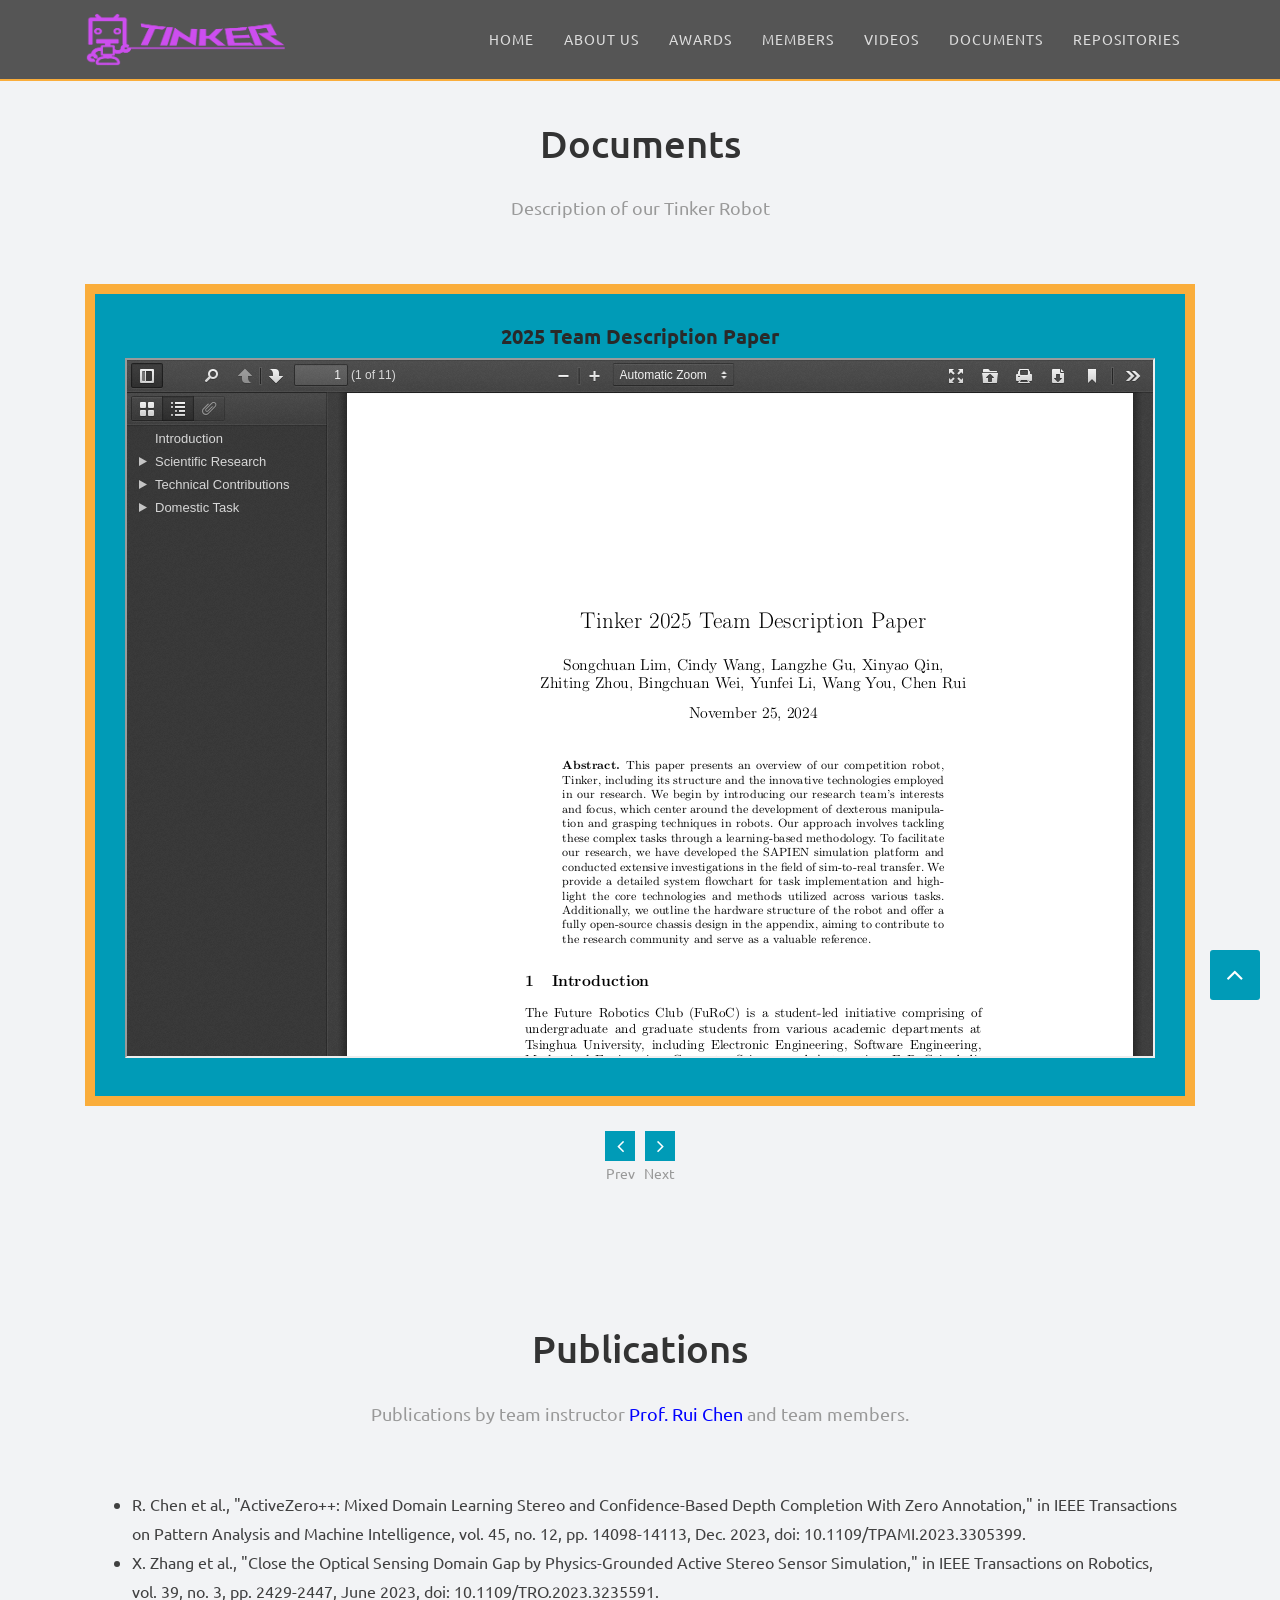
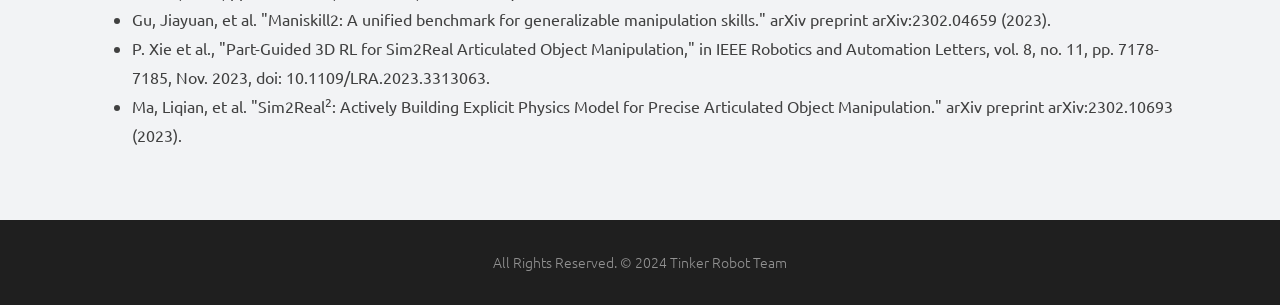
==== documents.html @ 7de4b55e "Merge pull request #20 from yuchiao0222/ancestral-pages Ancestral pages" ====
<!DOCTYPE html>
<html lang="en">
<head>

    <!-- Basic -->
    <meta charset="utf-8">
    <meta http-equiv="X-UA-Compatible" content="IE=edge">   
   
    <!-- Mobile Metas -->
    <meta name="viewport" content="width=device-width, minimum-scale=1.0, maximum-scale=1.0, user-scalable=no">
 
     <!-- Site Metas -->
    <title>Tinker Robot Team - Documents</title>
    <meta name="keywords" content="Tinker, Robots">
    <meta name="description" content="Tinker - The most professional Robot Team from Tsinghua University">
    <meta name="author" content="Leung Dik Hin">

    <!-- Site Icons -->
    <link rel="shortcut icon" href="images/favicon.ico" type="image/x-icon" />
    <link rel="apple-touch-icon" href="images/apple-touch-icon.png">

    <!-- Bootstrap CSS -->
    <link rel="stylesheet" href="css/bootstrap.min.css">
    <!-- Site CSS -->
    <link rel="stylesheet" href="style.css">
    <!-- Responsive CSS -->
    <link rel="stylesheet" href="css/responsive.css">
    <!-- Custom CSS -->
    <link rel="stylesheet" href="css/custom.css">
	<script src="js/modernizr.js"></script> <!-- Modernizr -->

    <!--[if lt IE 9]>
      <script src="https://oss.maxcdn.com/libs/html5shiv/3.7.0/html5shiv.js"></script>
      <script src="https://oss.maxcdn.com/libs/respond.js/1.4.2/respond.min.js"></script>
    <![endif]-->

</head>
<body id="page-top" class="politics_version">

    <!-- LOADER -->
    <div id="preloader">
        <div class="loader">
			<span></span>
			<span></span>
			<span></span>
			<span></span>
		</div>
    </div><!-- end loader -->
    <!-- END LOADER -->
	
    <!-- Navigation -->
    <nav class="navbar navbar-expand-lg navbar-dark fixed-top" id="mainNav" style="background-color: #555555;">
      <div class="container">
        <a class="navbar-brand js-scroll-trigger" href="#page-top">
			<img class="img-fluid" src="images/logo.png" alt="" style="width: 200px"/>
		</a>
        <button class="navbar-toggler navbar-toggler-right" type="button" data-toggle="collapse" data-target="#navbarResponsive" aria-controls="navbarResponsive" aria-expanded="false" aria-label="Toggle navigation"> Menu <em class="fa fa-bars"></em></button>
        <div class="collapse navbar-collapse" id="navbarResponsive">
          <ul class="navbar-nav text-uppercase ml-auto">
            <li class="nav-item">
              <a class="nav-link js-scroll-trigger" href="/#home">Home</a>
            </li>
            <li class="nav-item">
              <a class="nav-link js-scroll-trigger" href="/#about">About Us</a>
            </li>
            <li class="nav-item">
              <a class="nav-link js-scroll-trigger" href="/#awards">Awards</a>
            </li>
            <li class="nav-item">
              <a class="nav-link js-scroll-trigger" href="/members.html">Members</a>
            </li>
            <li class="nav-item">
              <a class="nav-link js-scroll-trigger" href="/videos.html">Videos</a>
            </li>
			<li class="nav-item">
              <a class="nav-link js-scroll-trigger active" href="#">Documents</a>
            </li>
            
            <li class="nav-item dropdown">
                <span class="nav-link js-scroll-trigger">Repositories</span>
                <div class="dropdown-content">
                    <a href="https://github.com/tinkerfuroc">Homepage</a>
                    <a href="https://github.com/tinkerfuroc/tk24_decision/tree/ptrash_complGrasp">Behavior Tree</a>
                    <a href="https://github.com/tinkerfuroc/tinker_chassis">Chassis</a>
                    <a href="https://github.com/tinkerfuroc/Tinker_gazebo_ros2_simulation">Simulation(Gazebo)</a>
                    <a href="https://github.com/tinkerfuroc/Tinker_sapien_simulation">Simulation(SAPIEN)</a>
                </div>
            </li>
          </ul>
        </div>
      </div>
    </nav>
	
	<br>
	<br>

    <div id="documents" class="section lb">
        <div class="container">
            <div class="section-title text-center">
                <h3>Documents</h3>
                <p>Description of our Tinker Robot</p>
            </div><!-- end title -->

            <div class="row">
                <div class="col-md-12 col-sm-12 text-center">
                    <div class="testi-carousel owl-carousel owl-theme">
					
						<div class="testimonial clearfix">
                            <div class="desc">
                                <h3>2025 Team Description Paper</h3>
								<iframe src="/js/pdf/web/viewer.html?file=/files/Tinker_TDP_Robocup@Home_2025.pdf" width="100%" height="700"></iframe>
                            </div>
                            <!-- end testi-meta -->
							<br>
                        </div>
                        <!-- end testimonial -->
                        
                        <div class="testimonial clearfix">
                            <div class="desc">
                                <h3>2024 Team Description Paper</h3>
								<iframe src="/js/pdf/web/viewer.html?file=/files/Tinker_TDP_Robocup@Home_2024.pdf" width="100%" height="700"></iframe>
                            </div>
                            <!-- end testi-meta -->
							<br>
                        </div>
                        <!-- end testimonial -->

						<div class="testimonial clearfix">
                            <div class="desc">
                                <h3>2021 Team Description Paper</h3>
								<iframe src="/js/pdf/web/viewer.html?file=/files/Tinker_TDP_Robocup@Home_2021.pdf" width="100%" height="700"></iframe>
                            </div>
                            <!-- end testi-meta -->
							<br>
                        </div>
                        <!-- end testimonial -->

                        <div class="testimonial clearfix">
                            <div class="desc">
                                <h3>2020 Team Description Paper</h3>
								<iframe src="/js/pdf/web/viewer.html?file=/files/Tinker_TDP_Robocup@Home_2020.pdf" width="100%" height="700"></iframe>
                            </div>
                            <!-- end testi-meta -->
							<br>
                        </div>
                        <!-- end testimonial -->
						
						<div class="testimonial clearfix">
                            <div class="desc">
                                <h3>2019 Team Description Paper</h3>
                                <iframe src="/js/pdf/web/viewer.html?file=/files/Tinker_TDP_Robocup@Home_2019.pdf" width="100%" height="700"></iframe>
                            </div>
                            <!-- end testi-meta -->
							<br>
                        </div>
                        <!-- end testimonial -->
                    </div><!-- end carousel -->
					Prev&nbsp;&nbsp;&nbsp;Next
                </div><!-- end col -->
            </div><!-- end row -->
        </div><!-- end container -->
    </div><!-- end section -->

    <div id="publications" class="section lb">
        <div class="container">
            <div class="section-title text-center">
                <h3>Publications</h3>
                <p>Publications by team instructor <a href="https://callmeray.github.io/homepage/Home.html" style="color: blue;">Prof. Rui Chen</a> and team members.</p>
            </div><!-- end title -->
        </div><!-- end container -->

        <div class="container">
            <div class="col-md-12">
                <ul class="ul_bullets" style="list-style-type: square;">
                    <li class="li_bullets">R. Chen et al., "ActiveZero++: Mixed Domain Learning Stereo and Confidence-Based Depth Completion With Zero Annotation," in IEEE Transactions on Pattern Analysis and Machine Intelligence, vol. 45, no. 12, pp. 14098-14113, Dec. 2023, doi: 10.1109/TPAMI.2023.3305399.</li>
                    <li class="li_bullets">X. Zhang et al., "Close the Optical Sensing Domain Gap by Physics-Grounded Active Stereo Sensor Simulation," in IEEE Transactions on Robotics, vol. 39, no. 3, pp. 2429-2447, June 2023, doi: 10.1109/TRO.2023.3235591.</li>
                    <li class="li_bullets">Gu, Jiayuan, et al. "Maniskill2: A unified benchmark for generalizable manipulation skills." arXiv preprint arXiv:2302.04659 (2023).</li>
                    <li class="li_bullets">P. Xie et al., "Part-Guided 3D RL for Sim2Real Articulated Object Manipulation," in IEEE Robotics and Automation Letters, vol. 8, no. 11, pp. 7178-7185, Nov. 2023, doi: 10.1109/LRA.2023.3313063.</li>
                    <li class="li_bullets">Ma, Liqian, et al. "Sim2Real<sup>2</sup>: Actively Building Explicit Physics Model for Precise Articulated Object Manipulation." arXiv preprint arXiv:2302.10693 (2023).</li>
                </ul>
            </div><!-- end col -->
        </div><!-- end container -->
    </div><!-- end section -->

    <div class="copyrights">
        <div class="container">
            <div class="footer-distributed">
                <div class="footer-left">
                    <p class="footer-company-name"><font color=#929292>All Rights Reserved. &copy; 2024 Tinker Robot Team</font></p>
                </div>
            </div>
        </div><!-- end container -->
    </div><!-- end copyrights -->

    <a href="#" id="scroll-to-top" class="dmtop global-radius"><i class="fa fa-angle-up"></i></a>

    <!-- ALL JS FILES -->
    <script src="js/all.js"></script>
	<!-- Camera Slider -->
	<script src="js/jquery.mobile.customized.min.js"></script>
	<script src="js/jquery.easing.1.3.js"></script> 
	<script src="js/parallaxie.js"></script>
	<script src="js/slick.min.js"></script>
	<script src="js/animated-slider.js"></script>
	<!-- Contact form JavaScript -->
    <script src="js/jqBootstrapValidation.js"></script>
    <script src="js/contact_me.js"></script>
    <!-- ALL PLUGINS -->
    <script src="js/custom.js"></script>
</body>
</html>

<style>
/* styles for the publications list */
.ul_bullets {
    padding-left:1em !important;
    margin-left:1em;
    font-size: 16px;
    color: rgb(64, 64, 64);
}
.li_bullets {
  list-style-type: disc !important;
}
</style>
---- style.css ----
/*------------------------------------------------------------------
    Version: 1.0
-------------------------------------------------------------------*/

/*------------------------------------------------------------------
    IMPORT FONTS
-------------------------------------------------------------------*/

@import url('https://fonts.googleapis.com/css?family=Ubuntu:300,300i,400,400i,500,500i,700,700i');

/*------------------------------------------------------------------
    IMPORT FILES
-------------------------------------------------------------------*/

@import url(css/animate.css);
@import url(css/slick.min.css);
@import url(css/animated-slider.css);
@import url(css/flaticon.css);
@import url(css/prettyPhoto.css);
@import url(css/owl.carousel.css);
@import url(css/font-awesome.min.css);

/*------------------------------------------------------------------
    SKELETON
-------------------------------------------------------------------*/

body {
	--def: #ffffff; 	
	--inv: #009bb7;
    color: #999999;
    font-size: 14px;
    font-family: 'Ubuntu', sans-serif;
    line-height: 1.80857;
}

html, body{
	height: 100%;
}

body.demos .section {
    background: url(images/bg.png) repeat top center #f2f3f5;
}

body.demos .section-title img {
    max-width: 280px;
    display: block;
    margin: 10px auto;
}

body.demos .service-widget h3 {
    border-bottom: 1px solid #ededed;
    font-size: 18px;
    padding: 20px 0;
    background-color: #ffffff;
}

body.demos .service-widget {
    margin: 0 0 30px;
    padding: 30px;
    background-color: #fff
}

body.demos .container-fluid {
    max-width: 1080px
}

a {
    color: #1f1f1f;
    text-decoration: none !important;
    outline: none !important;
    -webkit-transition: all .3s ease-in-out;
    -moz-transition: all .3s ease-in-out;
    -ms-transition: all .3s ease-in-out;
    -o-transition: all .3s ease-in-out;
    transition: all .3s ease-in-out;
}

h1,
h2,
h3,
h4,
h5,
h6 {
    letter-spacing: 0;
    font-weight: normal;
    position: relative;
    padding: 0 0 10px 0;
    font-weight: normal;
    line-height: 120% !important;
    color: #333333;
    margin: 0
}

h1 {
    font-size: 24px
}

h2 {
    font-size: 22px
}

h3 {
    font-size: 18px
}

h4 {
    font-size: 16px
}

h5 {
    font-size: 14px
}

h6 {
    font-size: 13px
}

h1 a,
h2 a,
h3 a,
h4 a,
h5 a,
h6 a {
    color: #212121;
    text-decoration: none!important;
    opacity: 1
}

h1 a:hover,
h2 a:hover,
h3 a:hover,
h4 a:hover,
h5 a:hover,
h6 a:hover {
    opacity: .8
}

a {
    color: #222222;
    text-decoration: none;
    outline: none;
}

a,
.btn {
    text-decoration: none !important;
    outline: none !important;
    -webkit-transition: all .3s ease-in-out;
    -moz-transition: all .3s ease-in-out;
    -ms-transition: all .3s ease-in-out;
    -o-transition: all .3s ease-in-out;
    transition: all .3s ease-in-out;
}

.btn-custom {
    margin-top: 20px;
    background-color: transparent !important;
    border: 2px solid #ddd;
    padding: 12px 40px;
    font-size: 16px;
}

.lead {
    font-size: 18px;
    line-height: 30px;
    color: #767676;
    margin: 0;
    padding: 0;
}

blockquote {
    margin: 20px 0 20px;
    padding: 30px;
}

ul, li, ol{
	margin: 0px;
	list-style: none;
	padding: 0px;
}


/*------------------------------------------------------------------
    WP CORE
-------------------------------------------------------------------*/

.first {
    clear: both
}

.last {
    margin-right: 0
}

.alignnone {
    margin: 5px 20px 20px 0;
}

.aligncenter,
div.aligncenter {
    display: block;
    margin: 5px auto 5px auto;
}

.alignright {
    float: right;
    margin: 10px 0 20px 20px;
}

.alignleft {
    float: left;
    margin: 10px 20px 20px 0;
}

a img.alignright {
    float: right;
    margin: 10px 0 20px 20px;
}

a img.alignnone {
    margin: 10px 20px 20px 0;
}

a img.alignleft {
    float: left;
    margin: 10px 20px 20px 0;
}

a img.aligncenter {
    display: block;
    margin-left: auto;
    margin-right: auto
}

.wp-caption {
    background: #fff;
    border: 1px solid #f0f0f0;
    max-width: 96%;
    /* Image does not overflow the content area */
    padding: 5px 3px 10px;
    text-align: center;
}

.wp-caption.alignnone {
    margin: 5px 20px 20px 0;
}

.wp-caption.alignleft {
    margin: 5px 20px 20px 0;
}

.wp-caption.alignright {
    margin: 5px 0 20px 20px;
}

.wp-caption img {
    border: 0 none;
    height: auto;
    margin: 0;
    max-width: 98.5%;
    padding: 0;
    width: auto;
}

.wp-caption p.wp-caption-text {
    font-size: 11px;
    line-height: 17px;
    margin: 0;
    padding: 0 4px 5px;
}


/* Text meant only for screen readers. */

.screen-reader-text {
    clip: rect(1px, 1px, 1px, 1px);
    position: absolute !important;
    height: 1px;
    width: 1px;
    overflow: hidden;
}

.screen-reader-text:focus {
    background-color: #f1f1f1;
    border-radius: 3px;
    box-shadow: 0 0 2px 2px rgba(0, 0, 0, 0.6);
    clip: auto !important;
    color: #21759b;
    display: block;
    font-size: 14px;
    font-size: 0.875rem;
    font-weight: bold;
    height: auto;
    left: 5px;
    line-height: normal;
    padding: 15px 23px 14px;
    text-decoration: none;
    top: 5px;
    width: auto;
    z-index: 100000;
    /* Above WP toolbar. */
}


/*------------------------------------------------------------------
    HEADER
-------------------------------------------------------------------*/

.navbar-dark{
	/* background: #ffffff; */
	border-bottom: 2px solid #faad3b;
}

.navbar-dark .navbar-nav .nav-link{
	color: #dddddd;
	letter-spacing: 1px;
	font-size: 14px;
	position: relative;
	padding: 10px 15px;
	border-radius: 50px;
}
.navbar-dark .navbar-nav .nav-link:hover, .navbar-dark .navbar-nav .nav-link:focus{
	color: #ffffff;
	background: #eaad3b
}
.navbar-dark .navbar-nav .nav-link.active{
	background: #009bb7;
}
.navbar-dark .navbar-nav .nav-link::after {
    content: '';
    width: 0;
    height: 3px;
    background: #ffffff;
    position: absolute;
    bottom: 0;
    left: 0;
	right: 0;
	text-align: center;
	margin: 0 auto;
    border-radius: 0px;
    -webkit-transition: all .5s;
    transition: all .5s;
    z-index: -1;
}
.navbar-dark .navbar-nav .nav-link.active::after {
	width: 50%;
}

/**new-btn**/

.btn-new {		
	position: relative;	
	padding: 11px 25px;
	font-size: 18px;
	border: none;
	color: var(--inv);
	letter-spacing: 0px;
	text-transform: uppercase;
	transition: all 600ms cubic-bezier(0.77, 0, 0.175, 1);	
	cursor: pointer;
	background: #faad3b;
	color: #ffffff;
	display: inline-block;
	-webkit-user-select: none;
	   -moz-user-select: none;
	    -ms-user-select: none;
	        user-select: none;
}

.btn-new:before, .btn-new:after {
	content: '';
	position: absolute;	
	transition: inherit;
	z-index: -1;
}

.btn-new:hover {
	color: var(--def);
	transition-delay: .6s;
}

.btn-new:hover:before {
	transition-delay: 0s;
}

.btn-new:hover:after {
	background: var(--inv);
	transition-delay: .4s;
}

/* From Middle */

.from-middle:before {
	top: 0;
	left: 50%;
	height: 100%;
	width: 0;
	border: 1px solid var(--inv);
	border-left: 0;
	border-right: 0;
}

.from-middle:after {
	bottom: 0;
	left: 0;
	height: 0;
	width: 100%;
	background: var(--inv);
}

.from-middle:hover:before {
	left: 0;
	width: 100%;
}

.from-middle:hover:after {
	top: 0;
	height: 100%;
}


/*------------------------------------------------------------------
    SECTIONS
-------------------------------------------------------------------*/

.main-banner{
	height: 100%;
	position: relative;
}

.main-banner{
	display: table;
    width: 100%;
	text-align: center;
}
.main-banner::after {
    content: " ";
    position: absolute;
    top: 0;
    bottom: 0;
    left: 0;
    right: 0;
    background-color: #000;
    z-index: 0;
    opacity: .6;
}
.heading{
	color: #fff;
	display: table-cell;
	vertical-align: middle;
	position: relative;
	z-index: 1;
}
.heading h1{
	color: #ffffff;
	font-weight: 700;
	font-size: 62px;
	text-transform: uppercase;
}
.heading p{
	font-size: 18px;
	padding: 20px 0px;
}

.heading h3{
	color: ffffff;
}

.cd-words-wrapper {
  display: inline-block;
  position: relative;
  text-align: left;
}
.cd-words-wrapper b {
  display: inline-block;
  position: absolute;
  white-space: nowrap;
  left: 0;
  top: 0;
}
.cd-words-wrapper b.is-visible {
  position: relative;
}
.no-js .cd-words-wrapper b {
  opacity: 0;
}
.no-js .cd-words-wrapper b.is-visible {
  opacity: 1;
}

/* -------------------------------- 

xclip 

-------------------------------- */
.cd-headline.clip span {
  display: inline-block;
  padding: .2em 0;
  color: #ffffff;
  font-size: 30px;
}
.cd-headline.clip span b{
	text-transform: uppercase;
}
.cd-headline.clip .cd-words-wrapper {
  overflow: hidden;
  vertical-align: top;
}
.cd-headline.clip .cd-words-wrapper::after {
  /* line */
  content: '';
  position: absolute;
  top: 0;
  right: 0;
  width: 2px;
  height: 100%;
  background-color: #aebcb9;
}
.cd-headline.clip b {
  opacity: 0;
}
.cd-headline.clip b.is-visible {
  opacity: 1;
}


#mainNav.navbar-shrink {
    padding-top: 10px;
    padding-bottom: 10px;
    background-color: #555555;
	border-bottom: 2px solid #faad3b;
}

#clouds{
	margin-top: -5%;
	position: relative;
	z-index: 1;
}
#clouds path {
    fill: #ffffff;
    bottom: -10px;
    overflow: hidden;
    stroke: #ffffff;
}

.section {
    display: block;
    position: relative;
    overflow: hidden;
    padding: 70px 0;
}

.noover {
    overflow: visible;
}

.noover .btn-dark {
    border: 0 !important;
}

.nopad {
    padding: 0;
}

.nopadtop {
    padding-top: 0;
}

.section.wb {
    background-color: #ffffff;
}

.section.lb {
    background-color: #f2f3f5;
}

.section.db {
    background-color: #111111;
}

.section.color1 {
    background-color: #448AFF;
}

.first-section {
    display: block;
    position: relative;
    overflow: hidden;
    padding: 16em 0 13em;
}

.first-section h2 {
    color: #ffffff;
    font-size: 68px;
    font-weight: 300;
    text-transform: capitalize;
    display: block;
    margin: 0;
    padding: 0 0 30px;
    position: relative;
}

.first-section .lead {
    font-size: 21px;
    font-weight: 300;
    padding: 0 0 40px;
    margin: 0;
    line-height: inherit;
    color: #ffffff;
}

.macbookright {
    width: 980px;
    position: absolute;
    right: -15%;
    bottom: -6%;
}

.section-title {
    display: block;
    position: relative;
    margin-bottom: 60px;
}

.section-title p {
    color: #999;
    font-weight: 400;
    font-size: 18px;
    line-height: 33px;
    margin: 0;
}

.section-title h3 {
    font-size: 38px;
    font-weight: 500;
    line-height: 62px;
    margin: 0 0 25px;
    padding: 0;
    text-transform: none;
}

.section.colorsection p,
.section.colorsection h3,
.section.db h3 {
    color: #ffffff;
}





.big{
	font-size: 28px;
}




.right-box-pro{
	position: relative;
}
.right-box-pro img{
	z-index: 2;
}
.right-box-pro::before {
    
}

.fat-ab{}






.services-inner-box{
	padding: 15px;
	background: #ffffff;
	margin-bottom: 30px;
	text-align: center;
	position: relative;
	overflow: hidden;
}
.services-inner-box::before {
	content: "";
	position: absolute;
	background: #faad3b;
	width: 0;
	height: 0;
	top: 50%;
	left: 50%;
	border-radius: 50%;
	-webkit-transform: translate(-50%, -50%) scale(0);
	transform: translate(-50%, -50%) scale(0);
	transition: -webkit-transform calc(var(--photoboxAnimationDuration, .8s) / 2) ease;
	transition: transform calc(var(--photoboxAnimationDuration, .8s) / 2) ease;
	transition: transform calc(var(--photoboxAnimationDuration, .8s) / 2) ease, -webkit-transform calc(var(--photoboxAnimationDuration, .8s) / 2) ease;
	-webkit-transition: all .5s ease-in-out;
    -moz-transition: all .5s ease-in-out;
    -ms-transition: all .5s ease-in-out;
    -o-transition: all .5s ease-in-out;
    transition: all .5s ease-in-out;
	z-index: 0;
}
.services-inner-box:hover::before{
	width: 100%;
	height: 100%;
	-webkit-transform: translate(-50%, -50%) scale(4);
	transform: translate(-50%, -50%) scale(4);
	transition-duration: var(--photoboxAnimationDuration, .8s);
	-webkit-transition: all .5s ease-in-out;
    -moz-transition: all .5s ease-in-out;
    -ms-transition: all .5s ease-in-out;
    -o-transition: all .5s ease-in-out;
    transition: all .5s ease-in-out;
}

.ser-icon{
	width: 90px;
	height: 90px;
	text-align: center;
	line-height: 90px;
	margin: 0 auto;
	margin-bottom: 20px;
	background: #009bb7;
	position: relative;
	z-index: 1;
}
.ser-icon i{
	font-size: 50px;
	color: #ffffff;
	position: relative;
	z-index: 1;
}
.services-inner-box h2{
	font-size: 22px;
	font-weight: 500;
	position: relative;
	z-index: 1;
}

.services-inner-box p{
	font-size: 14px;
	position: relative;
	z-index: 1;
}

.services-inner-box:hover h2{
	color: #ffffff;
}
.services-inner-box:hover p{
	color: #ffffff;
}


/*------------------------------------------------------------------
    PORTFOLIO
-------------------------------------------------------------------*/

.item-h2,
.item-h1 {
    height: 100% !important;
    height: auto !important;
}

.isotope-item {
    z-index: 2;
    padding: 0;
}

.isotope-hidden.isotope-item {
    pointer-events: none;
    z-index: 1;
}

.isotope,
.isotope .isotope-item {
    /* change duration value to whatever you like */
    -webkit-transition-duration: 0.8s;
    -moz-transition-duration: 0.8s;
    transition-duration: 0.8s;
}

.isotope {
    -webkit-transition-property: height, width;
    -moz-transition-property: height, width;
    transition-property: height, width;
}

.isotope .isotope-item {
    -webkit-transition-property: -webkit-transform, opacity;
    -moz-transition-property: -moz-transform, opacity;
    transition-property: transform, opacity;
}

.portfolio-filter ul {
    padding: 0;
    z-index: 2;
    display: block;
    position: relative;
    margin: 0;
}

.portfolio-filter ul li {
    border-radius: 0;
    display: inline-block;
    margin: 0 5px 0 0;
    text-decoration: none;
    text-transform: uppercase;
    vertical-align: middle;
}

.portfolio-filter ul li:last-child:after {
    content: "";
}

.portfolio-filter ul li .btn-dark {
    box-shadow: none;
    background-color: transparent;
    border: 1px solid #e6e7e6 !important;
    color: #1f1f1f;
    font-weight: 400;
    font-size: 13px;
    padding: 10px 30px;
}

.da-thumbs {
    list-style: none;
    position: relative;
    padding: 0;
}

.da-thumbs .pitem {
    margin: 0;
    padding: 15px;
    position: relative;
}

.da-thumbs .pitem a,
.da-thumbs .pitem a img {
    display: block;
    position: relative;
}

.da-thumbs .pitem a {
    overflow: hidden;
}

.da-thumbs .pitem a div {
    position: absolute;
    background-color: rgba(0, 0, 0, 0.8);
    width: 100%;
    height: 100%;
}

.da-thumbs .pitem a div h3 {
    display: block;
    color: #ffffff;
    font-size: 20px;
    padding: 30px 15px;
    text-transform: capitalize;
    font-weight: normal;
}

.da-thumbs .pitem a div h3 small {
    display: block;
    color: #ffffff;
    margin-top: 5px;
    font-size: 13px;
    font-weight: 300;
}

.da-thumbs .pitem a div i {
    background-color: #1f1f1f;
    position: absolute;
    color: #ffffff !important;
    bottom: 0;
    font-size: 15px;
    z-index: 12;
    right: 0;
    width: 40px;
    height: 40px;
    line-height: 40px;
    text-align: center;
}


/*------------------------------------------------------------------
    TESTIMONIALS
-------------------------------------------------------------------*/

.logos img {
    margin: auto;
    display: block;
    text-align: center;
    width: 100%;
    opacity: 0.3;
}

.logos img:hover {
    opacity: 0.5;
}

.desc i {
    color: #ffffff;
    font-size: 37px;
    vertical-align: middle;
    margin-right: 12px;
}

.desc {
    padding: 30px;
    position: relative;
    background: #009bb7;
    border: 10px solid #faad3b;
}

.testi-meta {
    display: inline-block;
    margin-top: 20px;
	text-align: center;
}

.testimonial h4 {
    font-size: 18px;
    color: #333333;
    padding: 13px 0 0;
}

.testimonial img {
    max-width: 55px;
	margin: 0 auto;
}

.testimonial small {
    margin-top: 7px;
    font-size: 16px;
    display: block;
}

.testimonial {
    background-color: transparent;
	max-width: 3000px;
	margin: 0 auto;
	text-align: center;
	width: 100%;
}

.testimonial h3 {
    padding: 0 0 10px;
    font-size: 20px;
    font-weight: 600;
	color: #292929;
}

.testimonial small,
.testimonial .lead {
    background-color: transparent;
    color: #ffffff;
    display: block;
    font-size: 16px;
    font-style: normal;
    line-height: 30px;
    margin: 0;
    padding: 0;
    position: relative;
}

.testimonial p:after {
    display: none;
}


/*------------------------------------------------------------------
    PRICING TABLES
-------------------------------------------------------------------*/

.pricing-table {
    margin: 50px 0 0 0;
    background: #fff;
    box-shadow: 0 5px 14px rgba(0, 0, 0, 0.1);
}

.pricing-table i {
    width: 30px;
    color: #c2c2c2;
    display: inline-block;
    margin-right: 10px;
    padding-right: 5px;
    border-right: 1px solid #ececec;
}

.pricing-table .btn-dark {
    padding: 10px 24px;
    font-size: 15px;
}

.pricing-table strong {
    font-weight: 600;
    margin-right: 6px;
    color: #1f1f1f;
}

.pricing-table-header {
    padding: 30px 0 25px 0;
    background: #ffffff;
}

.pricing-table-header h2 {
    font-size: 31px;
    margin: 0;
    padding: 0;
    font-weight: 300;
}

.pricing-table-header h3 {
    font-size: 15px;
    font-weight: 600;
    color: #aaaaaa;
    margin-top: 10px;
    text-transform: uppercase;
}

.pricing-table-space {
    height: 10px;
}

.pricing-table-text {
    margin: 15px 30px 0 30px;
    padding: 0 10px 15px 10px;
    border-bottom: 1px solid #ececec;
    font-weight: 300;
    line-height: 30px;
    color: #c2c2c2;
    font-size: 16px;
}

.pricing-table-text p {
    font-weight: 400;
}

.pricing-table-features {
    margin: 15px 30px 0 30px;
    padding: 0 10px 15px 30px;
    border-bottom: 1px solid #ececec;
    text-align: left;
    line-height: 30px;
    font-size: 16px;
    color: #c2c2c2;
}

.pricing-table-highlighted h3,
.pricing-table-highlighted h2 {
    color: #ffffff !important;
}

.pricing-table-sign-up {
    margin-top: 25px;
    padding-bottom: 30px;
}


/* Highlighted table */

.pricing-table-highlighted {
    margin-top: 0;
}

.m130 {
    margin-top: 130px;
}

.nav-pills {
    border: 1px solid #e1e1e1;
}

.nav-pills > li {
    width: 50%;
    padding: 10px;
    float: left;
    margin: 0 !important;
}

.nav-pills > li > a {
    margin: 0!important;
    text-align: center;
    background-color: #f4f4f4;
}


/*------------------------------------------------------------------
    ICON BOXES
-------------------------------------------------------------------*/

.icon-wrapper {
    position: relative;
    cursor: pointer;
    display: block;
    z-index: 1;
}

.icon-wrapper i {
    width: 75px;
    height: 75px;
    text-align: center;
    line-height: 75px;
    font-size: 28px;
    background-color: #f2f3f5;
    color: #1f1f1f;
    margin-top: 0;
}

.small-icons.icon-wrapper:hover i,
.small-icons.icon-wrapper:hover i:hover,
.small-icons.icon-wrapper i {
    width: auto !important;
    height: auto !important;
    line-height: 1 !important;
    padding: 0 !important;
    color: #e3e3e3 !important;
    background-color: transparent !important;
    background: none !important;
    margin-right: 10px !important;
    vertical-align: middle;
    font-size: 24px !important;
}

.small-icons.icon-wrapper h3 {
    font-size: 18px;
    padding-bottom: 5px;
}

.small-icons.icon-wrapper p {
    padding: 0;
    margin: 0;
}

.icon-wrapper h3 {
    font-size: 21px;
    padding: 0 0 15px;
    margin: 0;
}

.icon-wrapper p {
    margin-bottom: 0;
    padding-left: 95px;
}

.icon-wrapper p small {
    display: block;
    color: #999;
    margin-top: 10px;
    text-transform: none;
    font-weight: 600;
    font-size: 16px;
}

.icon-wrapper p small:after {
    content: "\f105";
    font-family: FontAwesome;
    margin-left: 5px;
    font-size: 11px;
}


/*------------------------------------------------------------------
    MESSAGE BOXES
-------------------------------------------------------------------*/

.event_dit{
	margin-top: 20px;
}
.event_dit ul {
	float: left;
	width: 100%;
	padding-bottom: 15px;
	margin-bottom: 0px;
	position: relative;
	line-height: 12px;
}
.event_dit ul li{
	float: left;
	position: relative;
}

.event_dit ul li a{
	padding: 0px 5px;
	font-size: 14px;
	line-height: 25px;
	transition: all 0.3s ease-in-out;
	-webkit-transition: all 0.3s ease-in-out;
	-moz-transition: all 0.3s ease-in-out;
	-o-transition: all 0.3s ease-in-out;
	-moz-transition: all 0.3s ease-in-out;
}

.event_dit ul li a:hover{
	color: #333333;
}

.service-widget h3 {
    font-size: 21px;
    color: #ffffff;
    padding: 20px 0 12px;
    margin: 0;
}

.participate-wrap figure{
	overflow: hidden;
	position: relative;
}
.participate-wrap figure::before{
	background-color: #333333;
	content: "";
	position: absolute;
	border-radius: 100%;
	top: 0px;
	left: 0px;
	right: 0px;
	bottom: 0px;
	margin: auto;
	width: 0px;
	height: 0px;
	opacity: 0.7;
	transition: all 0.3s ease-in-out;
	-webkit-transition: all 0.3s ease-in-out;
	-moz-transition: all 0.3s ease-in-out;
	-o-transition: all 0.3s ease-in-out;
	-moz-transition: all 0.3s ease-in-out;
}

.participate-wrap figure figcaption{
	position: absolute;
	width: 100%;
	top: 0px;
	text-align: center;
	margin-top: -20px;
	opacity: 0;
	transition: all 0.3s ease-in-out;
	-webkit-transition: all 0.3s ease-in-out;
	-moz-transition: all 0.3s ease-in-out;
	-o-transition: all 0.3s ease-in-out;
	-moz-transition: all 0.3s ease-in-out;
}

.participate-wrap figure figcaption .global-radius{
	background: #ffffff;
	width: 38px;
	height: 38px;
	display: inline-block;
	text-align: center;
	line-height: 38px;
}

.participate-wrap:hover figure::before{
	width: 100%;
	height: 100%;
	border-radius: 0px;
}

.participate-wrap:hover figure figcaption {
	top: 50%;
	opacity: 1;
}

.service-widget h3 a,
.section.wb .service-widget h3,
.section.lb .service-widget h3 {
    color: #1f1f1f;
}

.service-widget p {
    margin-bottom: 0;
    padding-bottom: 0;
}

.message-box h4 {
    text-transform: uppercase;
    padding: 0;
    margin: 0 0 5px;
    font-weight: 600;
    letter-spacing: 0.5px;
    font-size: 15px;
    color: #999;
}

.message-box h2 {
    font-size: 38px;
    font-weight: 500;
    padding: 0 0 10px;
    margin: 0;
    line-height: 62px;
    margin-top: 0;
    text-transform: none;
}

.message-box p {
    margin-bottom: 20px;
}

.message-box ul{
	margin-bottom: 20px;
}
.message-box ul li{
	display: inline-block;
}

.message-box ul li b{
	color: #292929;
	font-size: 22px;
	margin-right: 15px;
}
.message-box ul li a{
	background: #009bb7;
	font-size: 24px;
	width: 60px;
	height: 40px;
	display: inline-block;
	text-align: center;
	line-height: 40px;
	border-radius: 50px;
	color: #ffffff;
}
.message-box ul li a:hover{
	color: #faad3b;
}


.post-media {
    position: relative;
}

.post-media img {
    width: 100%;
}

.post-media_pp{
	overflow: hidden;
	position: relative;
}

.service-widget{
	margin-bottom: 30px;
}

.hover-up{
	background: #076799;
}

.service-widget .post-media_pp .hover-up{
	padding: 30px;
	position: absolute;
	left: 110%;
	width: 100%;
	top: 0;
	height: 100%;
	transition: all .35s ease-in-out;
	opacity: 0;
}
.service-widget .post-media_pp:hover .hover-up{
	opacity: 1;
	left: 0;
}

.section.wb .hover-up h3{
	font-size: 32px;
	color: #ffffff;
}

.section.wb .hover-up p{
	color: #cccccc;
}

.playbutton {
    position: absolute;
    color: #ffffff !important;
    top: 40%;
    font-size: 60px;
    z-index: 12;
    left: 0;
    right: 0;
    text-align: center;
    margin: -20px auto;
}

.hoverbutton {
    background-color: #333333;
    position: absolute;
    color: #ffffff !important;
    top: 70%;
    font-size: 21px;
    z-index: 12;
    left: 0;
    opacity: 0;
    right: 0;
    width: 50px;
    height: 50px;
    line-height: 50px;
    text-align: center;
    margin: -20px auto;
	border-radius: 50%;
}

.service-widget:hover .hoverbutton {
    opacity: 1;
}

hr.hr1 {
    position: relative;
    margin: 60px 0;
    border: 1px dashed #f2f3f5;
}

hr.hr2 {
    position: relative;
    margin: 17px 0;
    border: 1px dashed #f2f3f5;
}

hr.hr3 {
    position: relative;
    margin: 25px 0 30px 0;
    border: 1px dashed #f2f3f5;
}

hr.invis {
    border-color: transparent;
}

hr.invis1 {
    margin: 10px 0;
    border-color: transparent;
}

.section.parallax hr.hr1 {
    border-color: rgba(255, 255, 255, 0.1);
}

.sep1 {
    display: block;
    position: absolute;
    content: '';
    width: 40px;
    height: 40px;
    bottom: -20px;
    left: 50%;
    margin-left: -14px;
    background-color: #1f1f1f;
    -ms-transform: rotate(45deg);
    -webkit-transform: rotate(45deg);
    transform: rotate(45deg);
    z-index: 1;
}

.sep2 {
    display: block;
    position: absolute;
    content: '';
    width: 40px;
    height: 40px;
    top: -20px;
    left: 50%;
    margin-left: -14px;
    background-color: #1f1f1f;
    -ms-transform: rotate(45deg);
    -webkit-transform: rotate(45deg);
    transform: rotate(45deg);
    z-index: 1;
}


/* Divider Styles */

.divider-wrapper {
    width: 100%;
    box-shadow: 0 5px 14px rgba(0, 0, 0, 0.1);
    height: 540px;
    margin: 0 auto;
    position: relative;
}

.divider-wrapper:hover {
    cursor: none;
}

.divider-bar {
    position: absolute;
    width: 10px;
    left: 50%;
    top: -10px;
    bottom: -15px;
}

.code-wrapper {
    border: 1px solid #ffffff;
    display: block;
    overflow: hidden;
    width: 100%;
    height: 100%;
    position: relative;
    background: url("uploads/code.jpg") no-repeat;
}

.design-wrapper {
    overflow: hidden;
    position: absolute;
    top: 0;
    left: 0;
    right: 0;
    bottom: 0;
    -webkit-transform: translateX(50%);
    transform: translateX(50%);
}

.design-image {
    display: block;
    width: 100%;
    height: 100%;
    position: relative;
    -webkit-transform: translateX(-50%);
    transform: translateX(-50%);
    background: url("uploads/design.jpg") no-repeat;
}

.filter-button-group{
	border-radius: 0px;
	margin: 10px 0px;
	display: inline-block;
}

.filter-button-group button.active{
	background: #faad3b;
	color: #fff;
	box-shadow: 2px 20px 45px 5px rgba(0,0,0,.2);	
}

.filter-button-group button{
	color: #333;
	letter-spacing: 1px;
	text-transform: uppercase;
	font-weight: 600;
	font-size: 14px;
	cursor: pointer;
	background: #fff;
	padding: 12px 40px;
	border: none;
	border-radius: 0px;
}


.gallery-single{
	margin: 30px 15px;;
}

.gallery-single {
	position: relative;
	overflow: hidden;
	-webkit-box-shadow: 0 0 10px #ccc;
	box-shadow: 0 0 10px #ccc;
	-webkit-transition: all 0.4s ease;
	transition: all 0.4s ease;
}

.gallery-list .img-overlay {
    position: absolute;
    top: 10px;
    left: 10px;
    right: 10px;
    bottom: 10px;
    background: rgba(51, 51, 51, 0.80);
    color: #35424C;
    opacity: 0;
    -webkit-transition: all .5s;
    transition: all .5s;
    z-index: 2;
    -webkit-transform: translateY(10px);
    transform: translateY(10px);
}

.gallery-list .gallery-single:hover .img-overlay {
    opacity: 1;
    -webkit-transform: translateY(0);
    transform: translateY(0);
}

.gallery-list .gallery-single:hover .img-overlay .hoverbutton{
	opacity: 1;
	top: 50%;
}

.spi-hr{}

.spi-hr *, .spi-hr::before, .spi-hr::after {
    -webkit-box-sizing: border-box;
    box-sizing: border-box;
    -webkit-transition: all 0.4s ease;
    transition: all 0.4s ease;
}

.spi-hr::before, .spi-hr::after {
    position: absolute;
    top: 20px;
    right: 20px;
    content: '';
    background-color: #fff;
    z-index: 99;
    opacity: 0;
}

.spi-hr::before {
    width: 0;
    height: 1px;
}

.spi-hr::after {
    height: 0;
    width: 1px;
}

.spi-hr:hover::before, .spi-hr.hover::before, .spi-hr:hover::after, .spi-hr.hover::after {
    opacity: 1;
    -webkit-transition-delay: 0.25s;
    transition-delay: 0.25s;
}

.spi-hr:hover::before, .spi-hr.hover::before {
    width: 40px;
}

.spi-hr.hover .img-overlay{
	opacity: 1;
	-webkit-transform: translateY(0);
	transform: translateY(0);
}

.spi-hr.hover .img-overlay .hoverbutton{
	opacity: 1;
	top: 50%;
	-webkit-transform: translateY(0);
	transform: translateY(0);
}

.spi-hr:hover::after, .spi-hr.hover::after {
    height: 40px;
}

.gallery-single img{
	max-width: 100%;
	backface-visibility: hidden;
	vertical-align: top;
}

.text-hover{
	position: absolute;
	left: 0;
	bottom: 0;
	padding: 15px 20px;
	z-index: 99;
}
.text-hover h3, .text-hover h4{
	margin: 0;
	font-size: 1.1em;
	font-weight: normal;
	opacity: 0;
	color: #ffffff;
}

.spi-hr:hover h3, .spi-hr.hover h3, .spi-hr:hover h4, .spi-hr.hover h4 {
    opacity: 1;
}

.spi-hr:hover h3, .spi-hr.hover h3 {
    -webkit-transition-delay: 0.3s;
    transition-delay: 0.3s;
}

.spi-hr:hover img, .spi-hr.hover img {
    zoom: 1;
    filter: alpha(opacity=20);
    -webkit-opacity: 0.2;
    opacity: 0.2;
}

.post-box .date{
	display: inline-block;
	position: absolute;
	bottom: 0px;
	right: 0px;
	background: #333333;
	color: #fff;
	padding: 10px 15px;
	text-align: center;
}

.post-thumb{
	position: relative;
}

.post-box{
	-webkit-box-shadow: 0px 5px 35px 0px rgba(148, 146, 245, 0.15);
	box-shadow: 0px 5px 35px 0px rgba(148, 146, 245, 0.15);
	background: #ffffff;
}

.post-box:hover .post-thumb::before{
	opacity: .6;
	-webkit-transform: translateY(0);
	transform: translateY(0);
}


.post-box .post-thumb::before{
	content: "";
	position: absolute;
	top: 0;
	right: 0;
	bottom: 0;
	left: 0;
	background-color: rgba(51, 51, 51, 0.80);
	opacity: 0;
	-webkit-transition: all .5s;
	transition: all .5s;
	-webkit-transform: translateY(10px);
	transform: translateY(10px);
}

.post-info{
	padding: 0px 15px 40px 15px;
	background: #ffffff;
	text-align: left;
	margin-top: 40px;
}

.post-info p{
	margin: 0px;
}

.post-info h4{
	font-size: 20px;
	font-weight: 700;
}

.post-info ul{
	display: block;
	text-align: center;
	margin-bottom: 15px;
}
.post-info ul li{
	display: inline-block;
	text-align: center;
}


/*------------------------------------------------------------------
    FEATURES
-------------------------------------------------------------------*/

.customwidget h1 {
    font-size: 44px;
    color: #ffffff;
    padding: 15px 0 25px;
    margin: 0;
    line-height: 1 !important;
    font-weight: 300;
}

.customwidget ul {
    padding: 0;
    display: block;
    margin-bottom: 30px;
}

.customwidget li i {
    margin-right: 5px;
}

.customwidget li {
    color: #ffffff;
    margin-right: 10px;
}

.image-center img {
    position: relative;
    margin: 0 0 -208px;
    z-index: 10;
    padding-right: 30px;
    text-align: center;
}

.customwidget p {
    font-style: italic;
    font-size: 18px;
    padding: 0 0 10px;
}

.img-center img {
    width: 100%;
    box-shadow: 0 5px 14px rgba(0, 0, 0, 0.1);
}

.img-center {
    margin: auto;
}

#features li p {
    margin-bottom: 0;
    padding-bottom: 0;
}

#features li {
    display: table;
    width: 100%;
    margin: 35px 0;
    cursor: pointer;
}

.features-left,
.features-right {
    padding: 0 10px;
}

.features-right li:last-child,
.features-left li:last-child {
    margin-bottom: 0px;
    padding-bottom: 0 !important;
}

.features-right li i,
.features-left li i {
    width: 68px;
    height: 68px;
    line-height: 68px;
    display: table;
    border-radius: 50%;
    font-size: 26px;
    background-color: #f2f3f5;
    margin: 0 auto 22px;
    position: relative;
    text-align: center;
    z-index: 55;
    transition: .4s;
    padding: 0;
}

#features i img {
    display: table;
    margin: 0 auto;
}

.features-left li i:before,
.features-right li i:before {
    text-align: center;
}

.features-right li i .ico-current,
.features-left li i .ico-current {
    opacity: 1;
    transition: .4s;
    visibility: visible;
}

.features-right li i .ico-hover,
.features-left li i .ico-hover {
    opacity: 0;
    transition: .4s;
    visibility: hidden;
    top: 19px;
}

.features-right li:hover .ico-current,
.features-left li:hover .ico-current {
    opacity: 0;
    transition: .4s;
    visibility: hidden;
}

.features-right li:hover .ico-hover,
.features-left li:hover .ico-hover {
    opacity: 1;
    transition: .4s;
    visibility: visible;
}

.features-right i {
    float: left;
}

.fr-inner {
    margin-left: 90px;
}

.features-left i {
    float: right;
}

.fl-inner {
    text-align: right;
    margin-right: 90px;
}

#features h4 {
    text-transform: capitalize;
    margin: 0;
    font-size: 19px;
}


/*------------------------------------------------------------------
    CONTACT
-------------------------------------------------------------------*/

.bootstrap-select {
    width: 100% \0;
    /*IE9 and below*/
}

.bootstrap-select > .dropdown-toggle {
    width: 100%;
    padding-right: 25px;
}

.has-error .bootstrap-select .dropdown-toggle,
.error .bootstrap-select .dropdown-toggle {
    border-color: #b94a48;
}

.bootstrap-select.fit-width {
    width: auto !important;
}

.bootstrap-select:not([class*="col-"]):not([class*="form-control"]):not(.input-group-btn) {
    width: 100%;
}

.bootstrap-select .dropdown-toggle:focus {
    outline: thin dotted #333333 !important;
    outline: 5px auto -webkit-focus-ring-color !important;
    outline-offset: -2px;
}

.bootstrap-select.form-control {
    margin-bottom: 0;
    padding: 0;
    border: none;
}

.bootstrap-select.form-control:not([class*="col-"]) {
    width: 100%;
}

.bootstrap-select.form-control.input-group-btn {
    z-index: auto;
}

.bootstrap-select.btn-group:not(.input-group-btn),
.bootstrap-select.btn-group[class*="col-"] {
    float: none;
    display: inline-block;
    margin-left: 0;
}

.bootstrap-select.btn-group.dropdown-menu-right,
.bootstrap-select.btn-group[class*="col-"].dropdown-menu-right,
.row .bootstrap-select.btn-group[class*="col-"].dropdown-menu-right {
    float: right;
}

.form-inline .bootstrap-select.btn-group,
.form-horizontal .bootstrap-select.btn-group,
.form-group .bootstrap-select.btn-group {
    margin-bottom: 0;
}

.form-group-lg .bootstrap-select.btn-group.form-control,
.form-group-sm .bootstrap-select.btn-group.form-control {
    padding: 0;
}

.form-inline .bootstrap-select.btn-group .form-control {
    width: 100%;
}

.bootstrap-select.btn-group.disabled,
.bootstrap-select.btn-group > .disabled {
    cursor: not-allowed;
}

.bootstrap-select.btn-group.disabled:focus,
.bootstrap-select.btn-group > .disabled:focus {
    outline: none !important;
}

.bootstrap-select.btn-group .dropdown-toggle .filter-option {
    display: inline-block;
    overflow: hidden;
    width: 100%;
    text-align: left;
}

.bootstrap-select.btn-group .dropdown-toggle .fa-angle-down {
    position: absolute;
    top: 30% !important;
    right: -5px;
    vertical-align: middle;
}

.bootstrap-select.btn-group[class*="col-"] .dropdown-toggle {
    width: 100%;
}

.bootstrap-select.btn-group .dropdown-menu {
    border: 1px solid #ededed;
    box-shadow: none;
    box-sizing: border-box;
    min-width: 100%;
    padding: 20px 10px;
    z-index: 1035;
}

.dropdown-menu > li > a {
    background-color: transparent !important;
    color: #bcbcbc !important;
    font-size: 15px;
    padding: 10px 20px;
}

.bootstrap-select.btn-group .dropdown-menu.inner {
    position: static;
    float: none;
    border: 0;
    padding: 0;
    margin: 0;
    border-radius: 0;
    -webkit-box-shadow: none;
    box-shadow: none;
}

.bootstrap-select.btn-group .dropdown-menu li {
    position: relative;
}

.bootstrap-select.btn-group .dropdown-menu li.active small {
    color: #fff;
}

.bootstrap-select.btn-group .dropdown-menu li.disabled a {
    cursor: not-allowed;
}

.bootstrap-select.btn-group .dropdown-menu li a {
    cursor: pointer;
}

.bootstrap-select.btn-group .dropdown-menu li a.opt {
    position: relative;
    padding-left: 2.25em;
}

.bootstrap-select.btn-group .dropdown-menu li a span.check-mark {
    display: none;
}

.bootstrap-select.btn-group .dropdown-menu li a span.text {
    display: inline-block;
}

.bootstrap-select.btn-group .dropdown-menu li small {
    padding-left: 0.5em;
}

.bootstrap-select.btn-group .dropdown-menu .notify {
    position: absolute;
    bottom: 5px;
    width: 96%;
    margin: 0 2%;
    min-height: 26px;
    padding: 3px 5px;
    background: #f5f5f5;
    border: 1px solid #e3e3e3;
    -webkit-box-shadow: inset 0 1px 1px rgba(0, 0, 0, 0.05);
    box-shadow: inset 0 1px 1px rgba(0, 0, 0, 0.05);
    pointer-events: none;
    opacity: 0.9;
    -webkit-box-sizing: border-box;
    -moz-box-sizing: border-box;
    box-sizing: border-box;
}

.bootstrap-select.btn-group .no-results {
    padding: 3px;
    background: #f5f5f5;
    margin: 0 5px;
    white-space: nowrap;
}

.bootstrap-select.btn-group.fit-width .dropdown-toggle .filter-option {
    position: static;
}

.bootstrap-select.btn-group.fit-width .dropdown-toggle .caret {
    position: static;
    top: auto;
    margin-top: 4px;
}

.bootstrap-select.btn-group.show-tick .dropdown-menu li.selected a span.check-mark {
    position: absolute;
    display: inline-block;
    right: 15px;
    margin-top: 5px;
}

.bootstrap-select.btn-group.show-tick .dropdown-menu li a span.text {
    margin-right: 34px;
}

.bootstrap-select.show-menu-arrow.open > .dropdown-toggle {
    z-index: 1036;
}

.bootstrap-select.show-menu-arrow .dropdown-toggle:before {
    content: '';
    border-left: 7px solid transparent;
    border-right: 7px solid transparent;
    border-bottom: 7px solid rgba(204, 204, 204, 0.2);
    position: absolute;
    bottom: -4px;
    left: 9px;
    display: none;
}

.bootstrap-select.show-menu-arrow .dropdown-toggle:after {
    content: '';
    border-left: 6px solid transparent;
    border-right: 6px solid transparent;
    border-bottom: 6px solid white;
    position: absolute;
    bottom: -4px;
    left: 10px;
    display: none;
}

.bootstrap-select.show-menu-arrow.dropup .dropdown-toggle:before {
    bottom: auto;
    top: -3px;
    border-top: 7px solid rgba(204, 204, 204, 0.2);
    border-bottom: 0;
}

.bootstrap-select.show-menu-arrow.dropup .dropdown-toggle:after {
    bottom: auto;
    top: -3px;
    border-top: 6px solid white;
    border-bottom: 0;
}

.bootstrap-select.show-menu-arrow.pull-right .dropdown-toggle:before {
    right: 12px;
    left: auto;
}

.bootstrap-select.show-menu-arrow.pull-right .dropdown-toggle:after {
    right: 13px;
    left: auto;
}

.bootstrap-select.show-menu-arrow.open > .dropdown-toggle:before,
.bootstrap-select.show-menu-arrow.open > .dropdown-toggle:after {
    display: block;
}

.bs-searchbox,
.bs-actionsbox,
.bs-donebutton {
    padding: 4px 8px;
}

.bs-actionsbox {
    float: left;
    width: 100%;
    -webkit-box-sizing: border-box;
    -moz-box-sizing: border-box;
    box-sizing: border-box;
}

.bs-actionsbox .btn-group button {
    width: 50%;
}

.bs-donebutton {
    float: left;
    width: 100%;
    -webkit-box-sizing: border-box;
    -moz-box-sizing: border-box;
    box-sizing: border-box;
}

.bs-donebutton .btn-group button {
    width: 100%;
}

.bs-searchbox + .bs-actionsbox {
    padding: 0 8px 4px;
}

.bs-searchbox .form-control {
    margin-bottom: 0;
    width: 100%;
}

select.bs-select-hidden,
select.selectpicker {
    display: none !important;
}

select.mobile-device {
    position: absolute !important;
    top: 0;
    left: 0;
    display: block !important;
    width: 100%;
    height: 100% !important;
    opacity: 0;
}


/*# sourceMappingURL=bootstrap-select.css.map */

.bootstrap-select > .btn {
    background: rgba(0, 0, 0, 0) none repeat scroll 0 0;
    font-size: 15px;
    height: 33px;
    box-shadow: none !important;
    border: 0 !important;
    padding: 0;
    width: 100%;
    color: #bcbcbc !important;
}

.contact_form {
    border: 1px solid #ededed;
    box-shadow: 0 5px 14px rgba(0, 0, 0, 0.1);
    background-color: transparent;
    padding: 40px 30px;
}

.contact_form .form-control {
    background-color: #333333;
    margin-bottom: 30px;
    border: 1px solid #ebebeb;
    box-sizing: border-box;
    color: #bcbcbc;
    font-size: 16px;
    outline: 0 none;
    padding: 10px 25px;
    height: 55px;
    resize: none;
    box-shadow: none !important;
    width: 100%;
	border-radius: 0px;
}

.contact_form textarea {
    color: #bcbcbc;
    padding: 20px 25px !important;
    height: 160px !important;
}

.contact_form .form-control::-webkit-input-placeholder {
    color: #bcbcbc;
}

.contact_form .form-control::-moz-placeholder {
    opacity: 1;
    color: #bcbcbc;
}

.contact_form .form-control::-ms-input-placeholder {
    color: #bcbcbc;
}

#contact {
    background: url(images/bg.png) no-repeat center center #333333;
}


#contact .section-title p{
	color: #ffffff;
}

.contact_form textarea.form-control{
	min-height: 225px;
}

.form-group{
	position: relative;
}

.help-block{
	position: absolute;
	top: 100%;
	left: 0px;
}


/*------------------------------------------------------------------
    Blog
-------------------------------------------------------------------*/

.snip1401 {
  position: relative;
  float: left;
  overflow: hidden;
  margin: 10px 0px;
  min-width: 100%;
  max-width: 100%;
  max-height: 100%;
  width: 100%;
  color: #000000;
  text-align: right;
  font-size: 16px;
  background-color: #000000;
}
.snip1401 * {
  -webkit-box-sizing: border-box;
  box-sizing: border-box;
  -webkit-transition: all 0.35s ease;
  transition: all 0.35s ease;
}
.snip1401 img {
  max-width: 100%;
  backface-visibility: hidden;
}
.snip1401 figcaption {
  position: absolute;
  top: 0;
  bottom: 0;
  right: 0;
  z-index: 1;
  opacity: 1;
  padding: 30px 0 30px 10px;
  background-color: #ffffff;
  width: 60%;
  -webkit-transform: translateX(150%);
  transform: translateX(150%);
}
.snip1401 figcaption:before {
  position: absolute;
  top: 50%;
  -webkit-transform: translateY(-50%);
  transform: translateY(-50%);
  right: 100%;
  content: '';
  width: 0;
  height: 0;
  border-style: solid;
  border-width: 120px 120px 120px 0;
  border-color: transparent #ffffff transparent transparent;
}

.snip1401 h3,
.snip1401 p {
  line-height: 1.5em;
  -webkit-transform: translateX(-30px);
  transform: translateX(-30px);
  margin: 0;
}
.snip1401 h3 {
  margin: 0 0 5px;
  line-height: 1.1em;
  font-weight: 900;
  font-size: 22px;
  opacity: 0.75;
}
.snip1401 p {
  font-size: 16px;
}
.snip1401 i {
  position: absolute;
  bottom: 0;
  left: 0;
  padding: 20px 30px;
  font-size: 44px;
  color: #ffffff;
  opacity: 0;
}
.snip1401 a {
  position: absolute;
  top: 0;
  bottom: 0;
  left: 0;
  right: 0;
  z-index: 1;
}
.snip1401:hover img,
.snip1401.hover img {
  zoom: 1;
  filter: alpha(opacity=50);
  -webkit-opacity: 0.5;
  opacity: 0.5;
}
.snip1401:hover:after,
.snip1401.hover:after,
.snip1401:hover figcaption,
.snip1401.hover figcaption,
.snip1401:hover i,
.snip1401.hover i {
  -webkit-transform: translateX(0);
  transform: translateX(0);
  opacity: 1;
}

/*------------------------------------------------------------------
    FOOTER
-------------------------------------------------------------------*/

.cac {
    background-color: #232323;
    -webkit-transition: all .3s ease-in-out;
    -moz-transition: all .3s ease-in-out;
    -ms-transition: all .3s ease-in-out;
    -o-transition: all .3s ease-in-out;
    transition: all .3s ease-in-out;
}

.cac:hover a h3 {
    color: #fff !important;
}

.cac a h3 {
    color: #999;
}

.cac h3 {
    padding: 60px 0;
    margin: 0;
    font-weight: 400;
    font-size: 20px;
    text-transform: capitalize;
    line-height: !important;
}

.footer {
    padding: 90px 0 80px !important;
    color: #999;
    background-color: #1f1f1f;
}

.footer .widget-title {
    position: relative;
    display: block;
    margin-bottom: 30px;
}

.footer .widget-title small {
    color: #999;
    display: block;
    padding: 0 58px;
    text-transform: uppercase;
}

.footer .widget-title h3 {
    color: #fff;
    font-weight: 300;
    font-size: 21px;
    padding: 0;
    margin: 0;
    line-height: 1 !important;
}

.footer-links {
    list-style: none;
    padding: 0;
}

.footer-links a {
    color: #999;
}

.footer-links a:hover,
.footer a:hover {
    color: #333333 !important;
}

.footer-links li {
    margin-bottom: 10px;
    display: block;
    width: 100%;
    border-bottom: 1px dashed rgba(255, 255, 255, 0.1);
    padding-bottom: 10px;
}

.twitter-widget li {
    margin-bottom: 0;
    border: 0 !important;
}

.twitter-widget li i {
    border-right: 0 !important;
    margin-right: 0;
}

.footer-links li:last-child {
    margin-bottom: 0;
    padding-bottom: 0;
    border: 0;
}

.footer-links i {
    display: inline-block;
    width: 25px;
    margin-right: 10px;
    border-right: 1px dashed rgba(255, 255, 255, 0.1);
}

.copyrights {
    border-top: 0px;
    background-color: #1f1f1f;
    box-sizing: border-box;
    width: 100%;
    text-align: left;
    padding: 30px 0px;
    overflow: hidden;
}


/* Footer left */

.footer-distributed .footer-left {
    float: none;
	text-align: center;
}

.footer-distributed .footer-links {
    margin: 0 0 10px;
    text-transform: uppercase;
    padding: 0;
}

.footer-distributed .footer-links a {
    display: inline-block;
    line-height: 1.8;
    margin: 0 10px 0 10px;
    text-decoration: none;
}

.footer-distributed .footer-company-name {
    font-weight: 300;
    margin: 0 10px;
    color: #666;
    padding: 0;
}


/* Footer right */

.footer-distributed .footer-right {
    float: right;
}


/* The search form */

.footer-distributed form {
    position: relative;
}

.footer-distributed form input {
    display: block;
    border-radius: 3px;
    box-sizing: border-box;
    background-color: #181818;
    border: none;
    font: inherit;
    font-size: 15px;
    font-weight: normal;
    color: #999;
    width: 400px;
    padding: 18px 50px 18px 18px;
}

.footer-distributed form input:focus {
    outline: none;
}


/* Changing the placeholder color */

.footer-distributed form input::-webkit-input-placeholder {
    color: #999;
}

.footer-distributed form input::-moz-placeholder {
    opacity: 1;
    color: #999;
}

.footer-distributed form input:-ms-input-placeholder {
    color: #999;
}


/* The magnify glass icon */

.footer-distributed form i {
    width: 18px;
    height: 18px;
    position: absolute;
    top: 16px;
    right: 18px;
    color: #999;
    font-size: 18px;
    margin-top: 6px;
}

.footer-distributed .footer-company-name a{
	color: #ffffff;
}

.footer-distributed .footer-company-name a:hover{
	color: #cccccc;
}

/*------------------------------------------------------------------
    MISC
-------------------------------------------------------------------*/



.progress {
    background-color: #f2f3f5;
    border-radius: 0;
    box-shadow: none;
    height: 5px;
    margin-bottom: 20px;
    overflow: hidden;
}

.skills h3 {
    color: #999999;
    font-size: 15px;
}

.dmtop {
    background-color: #009bb7;
    z-index: 100;
    width: 50px;
    height: 50px;
    line-height: 47px;
    position: fixed;
    bottom: -100px;
    border-radius: 3px;
    right: 20px;
    text-align: center;
    font-size: 28px;
    color: #ffffff !important;
    cursor: pointer;
    -webkit-transition: all .7s ease-in-out;
    -moz-transition: all .7s ease-in-out;
    -o-transition: all .7s ease-in-out;
    -ms-transition: all .7s ease-in-out;
    transition: all .7s ease-in-out;
}
.dmtop.show {
    bottom: 20px;
}

.icon_wrap {
    background-color: #1f1f1f;
    width: 100px;
    height: 100px;
    display: block;
    line-height: 100px;
    font-size: 34px;
    color: #ffffff;
    margin: 0 auto;
    text-align: center;
    padding: 0 !important;
    border: 0 !important;
}

.stat-wrap h3 {
    font-size: 18px;
    font-weight: 400;
    color: #999 !important;
    margin: 0 !important;
    padding: 0 !important;
    line-height: 1 !important:
}

.stat-wrap p {
    font-size: 38px;
    color: #ffffff;
    margin: 0;
    font-weight: 300;
    padding: 4px 0 0;
    line-height: 1 !important:
}

#preloader {
    width: 100%;
    height: 100%;
    top: 0;
    right: 0;
    bottom: 0;
    left: 0;
    background: #292929;
    z-index: 11000;
    position: fixed;
    display: block
}


@keyframes loader {
  0%, 10%, 100% {
    width: 80px;
    height: 80px;
  }
  65% {
    width: 150px;
    height: 150px;
  }
}
@keyframes loaderBlock {
  0%, 30% {
    transform: rotate(0);
  }
  55% {
    background-color: #faad3b;
  }
  100% {
    transform: rotate(90deg);
  }
}
@keyframes loaderBlockInverse {
  0%, 20% {
    transform: rotate(0);
  }
  55% {
    background-color: #faad3b;
  }
  100% {
    transform: rotate(-90deg);
  }
}
.loader {
  position: absolute;
  top: 50%;
  left: 50%;
  width: 80px;
  height: 80px;
  transform: translate(-50%, -50%) rotate(45deg) translate3d(0, 0, 0);
  animation: loader 1.2s infinite ease-in-out;
}
.loader span {
  position: absolute;
  display: block;
  width: 40px;
  height: 40px;
  background-color: #009bb7;
  animation: loaderBlock 1.2s infinite ease-in-out both;
}
.loader span:nth-child(1) {
  top: 0;
  left: 0;
}
.loader span:nth-child(2) {
  top: 0;
  right: 0;
  animation: loaderBlockInverse 1.2s infinite ease-in-out both;
}
.loader span:nth-child(3) {
  bottom: 0;
  left: 0;
  animation: loaderBlockInverse 1.2s infinite ease-in-out both;
}
.loader span:nth-child(4) {
  bottom: 0;
  right: 0;
}

/*------------------------------------------------------------------
    BUTTONS
-------------------------------------------------------------------*/

.navbar-default .btn-light {
    padding: 0 20px;
    margin-left: 15px;
}

.btn {
    border: 0 !important;
}

.btn-light {
    padding: 10px 40px;
    font-size: 18px;
    border: 2px solid #ffffff !important;
    color: #ffffff;
    background-color: transparent;
}

.btn-dark {
    padding: 13px 40px;
    font-size: 18px;
    border: 1px solid #ececec !important;
    color: #1f1f1f;
    background-color: transparent;
}

.btn-light:hover,
.btn-light:focus {
    border-color: rgba(255, 255, 255, 0.6);
    color: rgba(255, 255, 255, 0.6);
}

/* 容器 <div> - 需要定位下拉内容 */
.dropdown {
    position: relative;
    display: inline-block;
}

/* 下拉内容 (默认隐藏) */
.dropdown-content {
    display: none;
    position: absolute;
    background-color: #f9f9f9;
    min-width: 160px;
    box-shadow: 0px 8px 16px 0px rgba(0,0,0,0.2);
}

/* 下拉菜单的链接 */
.dropdown-content a {
    color: black;
    padding: 12px 16px;
    text-decoration: none;
    display: block;
}

/* 鼠标移上去后修改下拉菜单链接颜色 */
.dropdown-content a:hover {background-color: #f1f1f1}

/* 在鼠标移上去后显示下拉菜单 */
.dropdown:hover .dropdown-content {
    display: block;
}
---- css/responsive.css ----
/******************************************
    Version: 1.0
/****************************************** */

@media only screen and (min-width: 992px) and (max-width: 1199px) {
	.navbar-dark .navbar-nav .nav-link{
		font-size: 13px;
	}
}
@media (min-width: 768px) and (max-width: 991px) {
	#mainNav {
		background-color: #ffffff;
	}
	.navbar-dark .navbar-brand{
		width: 55%;
	}
	.navbar-dark .navbar-nav .nav-link::after{
		display: none;
	}
	.navbar-dark .navbar-toggler{
		color: rgba(41,41,41);
		border-color: rgba(41,41,41);
		border-radius: 0;
		font-weight: 200;
	}
	.heading h1{
		font-size: 28px;
	}
	.heading p{
		font-size: 14px;
	}
	.cd-headline.clip span{
		font-size: 20px;
	}
	.section-title h3{
		font-size: 28px;
	}
	.section-title p{
		font-size: 14px;
	}
	#clouds{
		margin-top: -35%;
	}
	.message-box{
		margin-bottom: 30px;
	}
	.filter-button-group button{
		padding: 12px 27px;
	}
	.filter-button-group{
		text-align: center !important;
	}
	.post-box{
		margin-bottom: 30px;
	}
	.footer-distributed .footer-left{
		text-align: center;
	}
	.message-box h2{
		font-size: 28px;
	}
	.message-box ul li b{
		font-size: 16px;
	}
	.message-box ul li a{
		font-size: 16px;
		width: 35px;
	}
	.ser-icon{
		width: 80px;
		height: 80px;
		line-height: 80px;
	}
	.ser-icon i{
		font-size: 38px;
	}
}
@media (max-width: 767px) {
	#mainNav {
		background-color: #ffffff;
	}
	.navbar-dark .navbar-brand{
		width: 55%;
	}
	.navbar-dark .navbar-nav .nav-link::after{
		display: none;
	}
	.navbar-dark .navbar-toggler{
		color: rgba(41,41,41);
		border-color: rgba(41,41,41);
		border-radius: 0;
		font-weight: 200;
	}
	.heading h1{
		font-size: 28px;
	}
	.heading p{
		font-size: 14px;
	}
	.cd-headline.clip span{
		font-size: 20px;
	}
	.section-title h3{
		font-size: 28px;
	}
	.section-title p{
		font-size: 14px;
	}
	#clouds{
		margin-top: -35%;
	}
	.message-box{
		margin-bottom: 30px;
	}
	.filter-button-group button{
		padding: 12px 27px;
	}
	.filter-button-group{
		text-align: center !important;
	}
	.post-box{
		margin-bottom: 30px;
	}
	.footer-distributed .footer-left{
		text-align: center;
	}
	.ct-header h1.big{
		font-size: 28px;
	}
	.ct-header p{
		font-size: 16px;
	}
	.snip1401 h3{
		font-size: 16px;
	}
	.snip1401 p{
		font-size: 18px;
	}
	.snip1401 figcaption{
		padding: 30px 0 30px 60px;
	}
}
@media only screen and (min-width: 280px) and (max-width: 599px) {
	#mainNav {
		background-color: #ffffff;
	}
	.navbar-dark .navbar-brand{
		width: 55%;
	}
	.navbar-dark .navbar-nav .nav-link::after{
		display: none;
	}
	.navbar-dark .navbar-toggler{
		color: rgba(41,41,41);
		border-color: rgba(41,41,41);
		border-radius: 0;
		font-weight: 200;
	}
	.heading h1{
		font-size: 28px;
	}
	.heading p{
		font-size: 14px;
	}
	.cd-headline.clip span{
		font-size: 20px;
	}
	.section-title h3{
		font-size: 28px;
	}
	.section-title p{
		font-size: 14px;
	}
	#clouds{
		margin-top: -35%;
	}
	.message-box{
		margin-bottom: 30px;
	}
	.filter-button-group button{
		padding: 12px 27px;
	}
	.filter-button-group{
		text-align: center !important;
	}
	.post-box{
		margin-bottom: 30px;
	}
	.footer-distributed .footer-left{
		text-align: center;
	}
	.ct-header h1.big{
		font-size: 28px;
	}
	.ct-header p{
		font-size: 16px;
	}
	.snip1401 h3{
		font-size: 16px;
	}
	
}
---- css/custom.css ----
/** ADD YOUR AWESOME CODES HERE **/
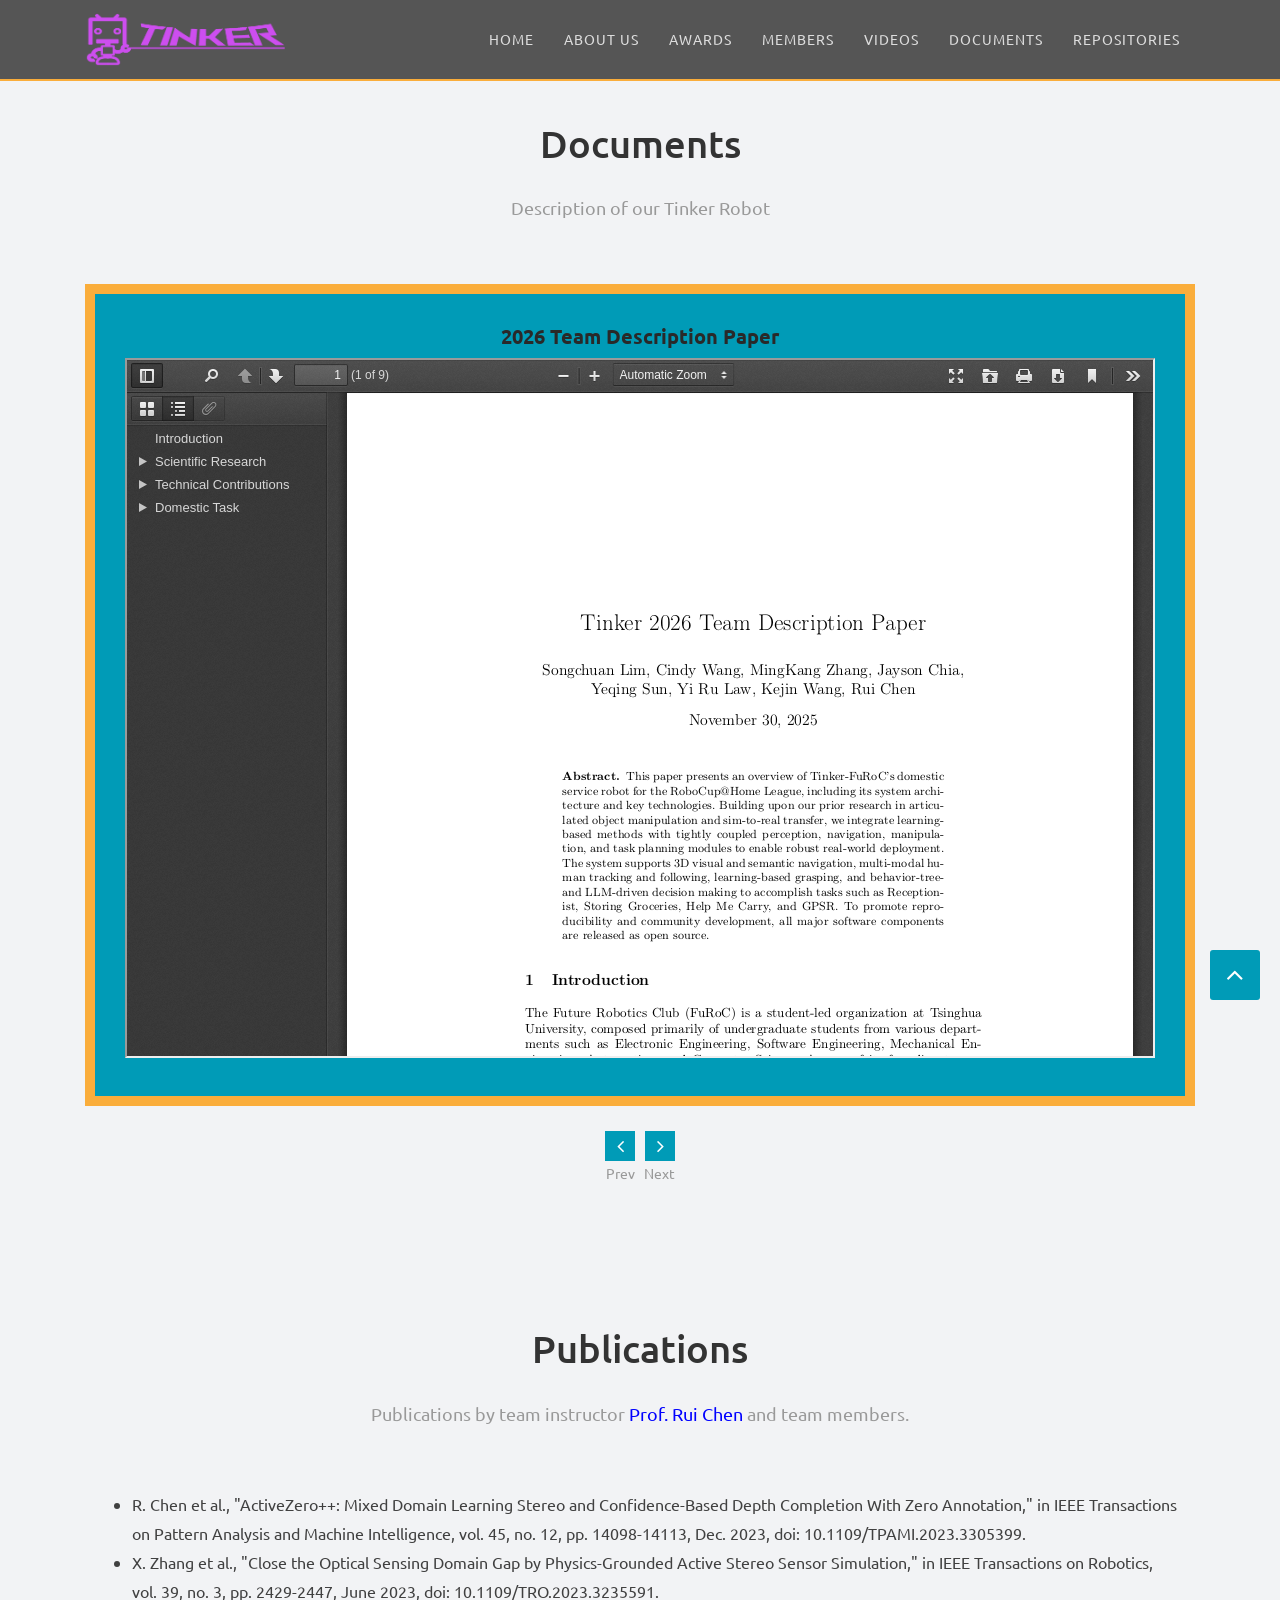
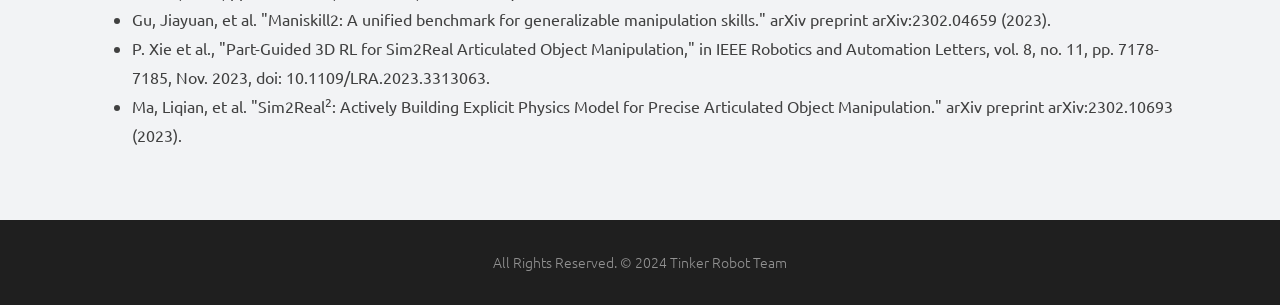
==== commit df5befc5: "Update documents.html" ====
--- a/documents.html
+++ b/documents.html
@@ -104,7 +104,17 @@
             <div class="row">
                 <div class="col-md-12 col-sm-12 text-center">
                     <div class="testi-carousel owl-carousel owl-theme">
-					
+
+						<div class="testimonial clearfix">
+                            <div class="desc">
+                                <h3>2026 Team Description Paper</h3>
+								<iframe src="/js/pdf/web/viewer.html?file=/files/Tinker_TDP_Robocup@Home_2026.pdf" width="100%" height="700"></iframe>
+                            </div>
+                            <!-- end testi-meta -->
+							<br>
+                        </div>
+                        <!-- end testimonial -->
+						
 						<div class="testimonial clearfix">
                             <div class="desc">
                                 <h3>2025 Team Description Paper</h3>
@@ -222,3 +232,4 @@
   list-style-type: disc !important;
 }
 </style>
+
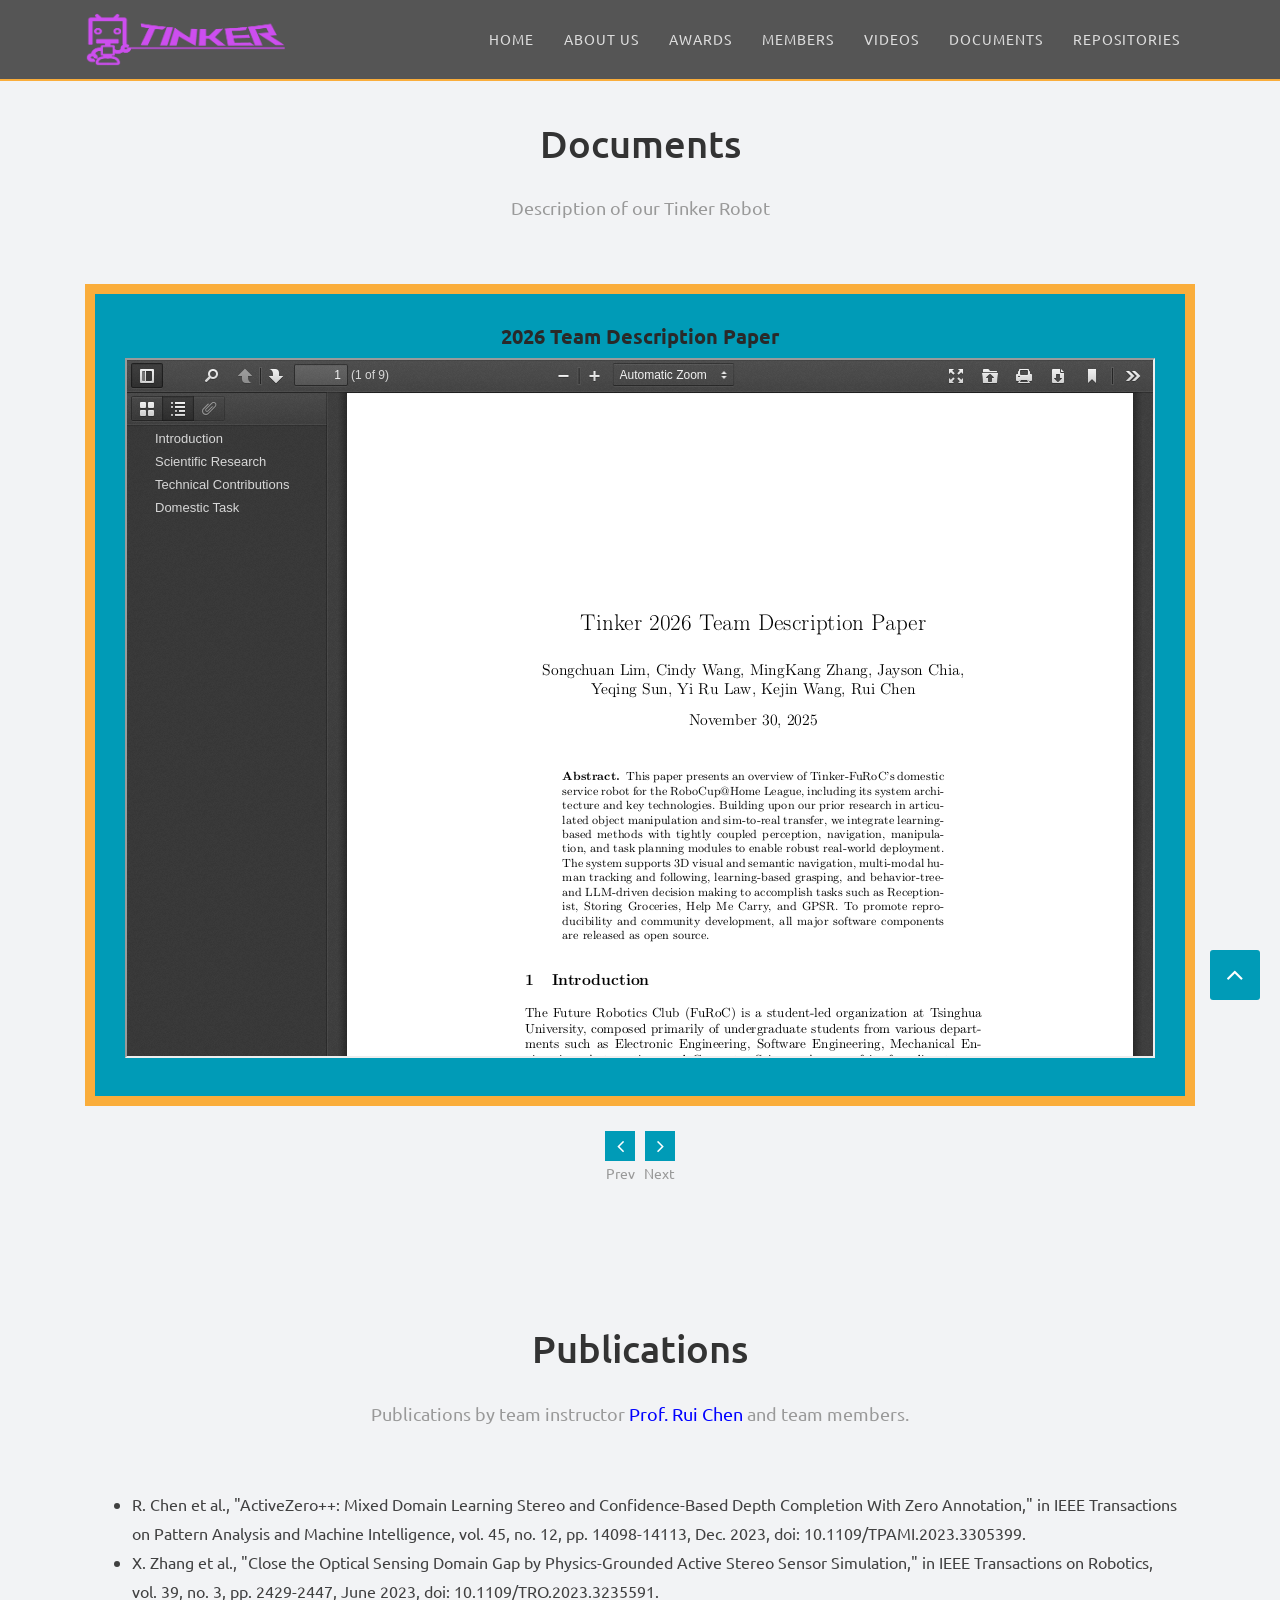
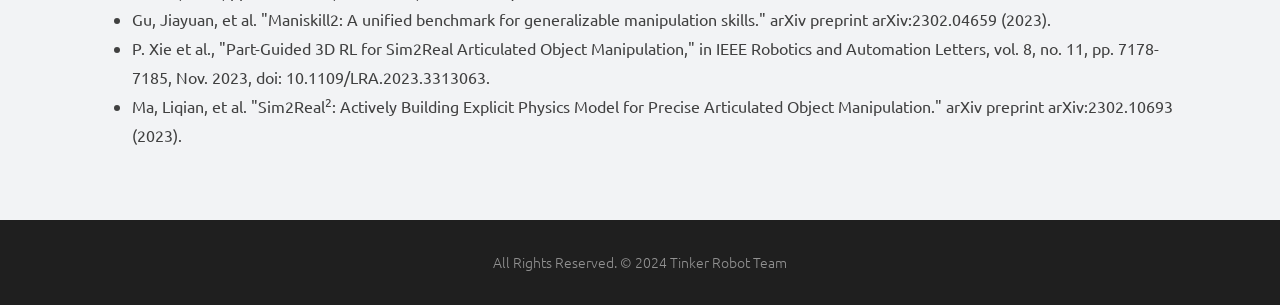
==== commit aea2e66a: "Update documents.html" ====
--- a/documents.html
+++ b/documents.html
@@ -80,8 +80,9 @@
                 <span class="nav-link js-scroll-trigger">Repositories</span>
                 <div class="dropdown-content">
                     <a href="https://github.com/tinkerfuroc">Homepage</a>
-                    <a href="https://github.com/tinkerfuroc/tk24_decision/tree/ptrash_complGrasp">Behavior Tree</a>
-                    <a href="https://github.com/tinkerfuroc/tinker_chassis">Chassis</a>
+                    <a href="https://github.com/tinkerfuroc/tk25_decision/tree/dev-groceries">Behavior Tree</a>
+                    <a href="https://github.com/tinkerfuroc/tk25_vision_train">TrainSegmentation</a>
+                    <a href="https://github.com/tinkerfuroc/tk26_vision">Vision</a>
                     <a href="https://github.com/tinkerfuroc/Tinker_gazebo_ros2_simulation">Simulation(Gazebo)</a>
                     <a href="https://github.com/tinkerfuroc/Tinker_sapien_simulation">Simulation(SAPIEN)</a>
                 </div>
@@ -233,3 +234,4 @@
 }
 </style>
 
+
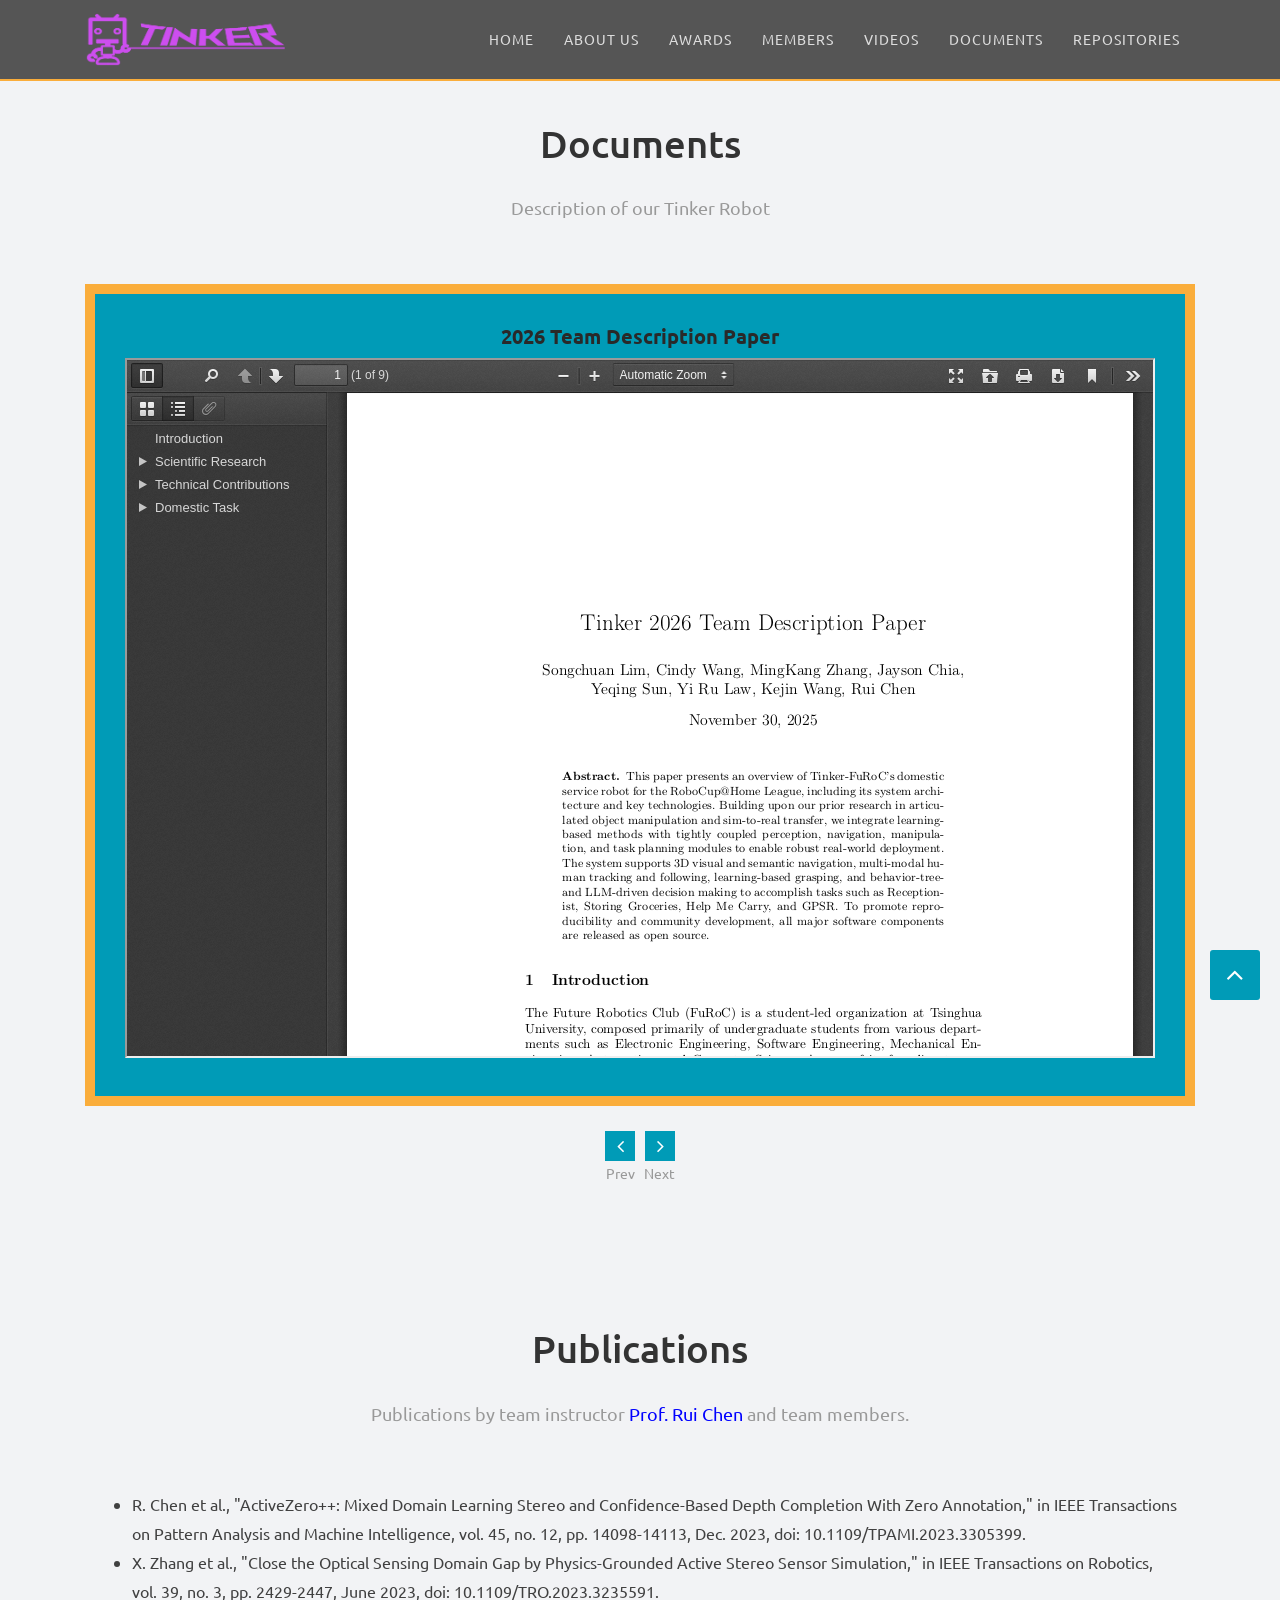
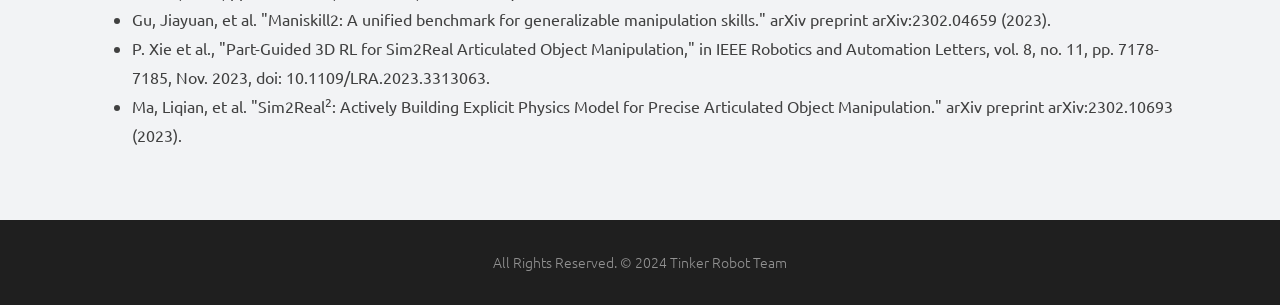
==== commit 9e9262ba: "Update documents.html" ====
--- a/documents.html
+++ b/documents.html
@@ -81,7 +81,7 @@
                 <div class="dropdown-content">
                     <a href="https://github.com/tinkerfuroc">Homepage</a>
                     <a href="https://github.com/tinkerfuroc/tk25_decision/tree/dev-groceries">Behavior Tree</a>
-                    <a href="https://github.com/tinkerfuroc/tk25_vision_train">TrainSegmentation</a>
+                    <a href="https://github.com/tinkerfuroc/tk25_vision_train">Train Segmentation</a>
                     <a href="https://github.com/tinkerfuroc/tk26_vision">Vision</a>
                     <a href="https://github.com/tinkerfuroc/Tinker_gazebo_ros2_simulation">Simulation(Gazebo)</a>
                     <a href="https://github.com/tinkerfuroc/Tinker_sapien_simulation">Simulation(SAPIEN)</a>
@@ -235,3 +235,4 @@
 </style>
 
 
+
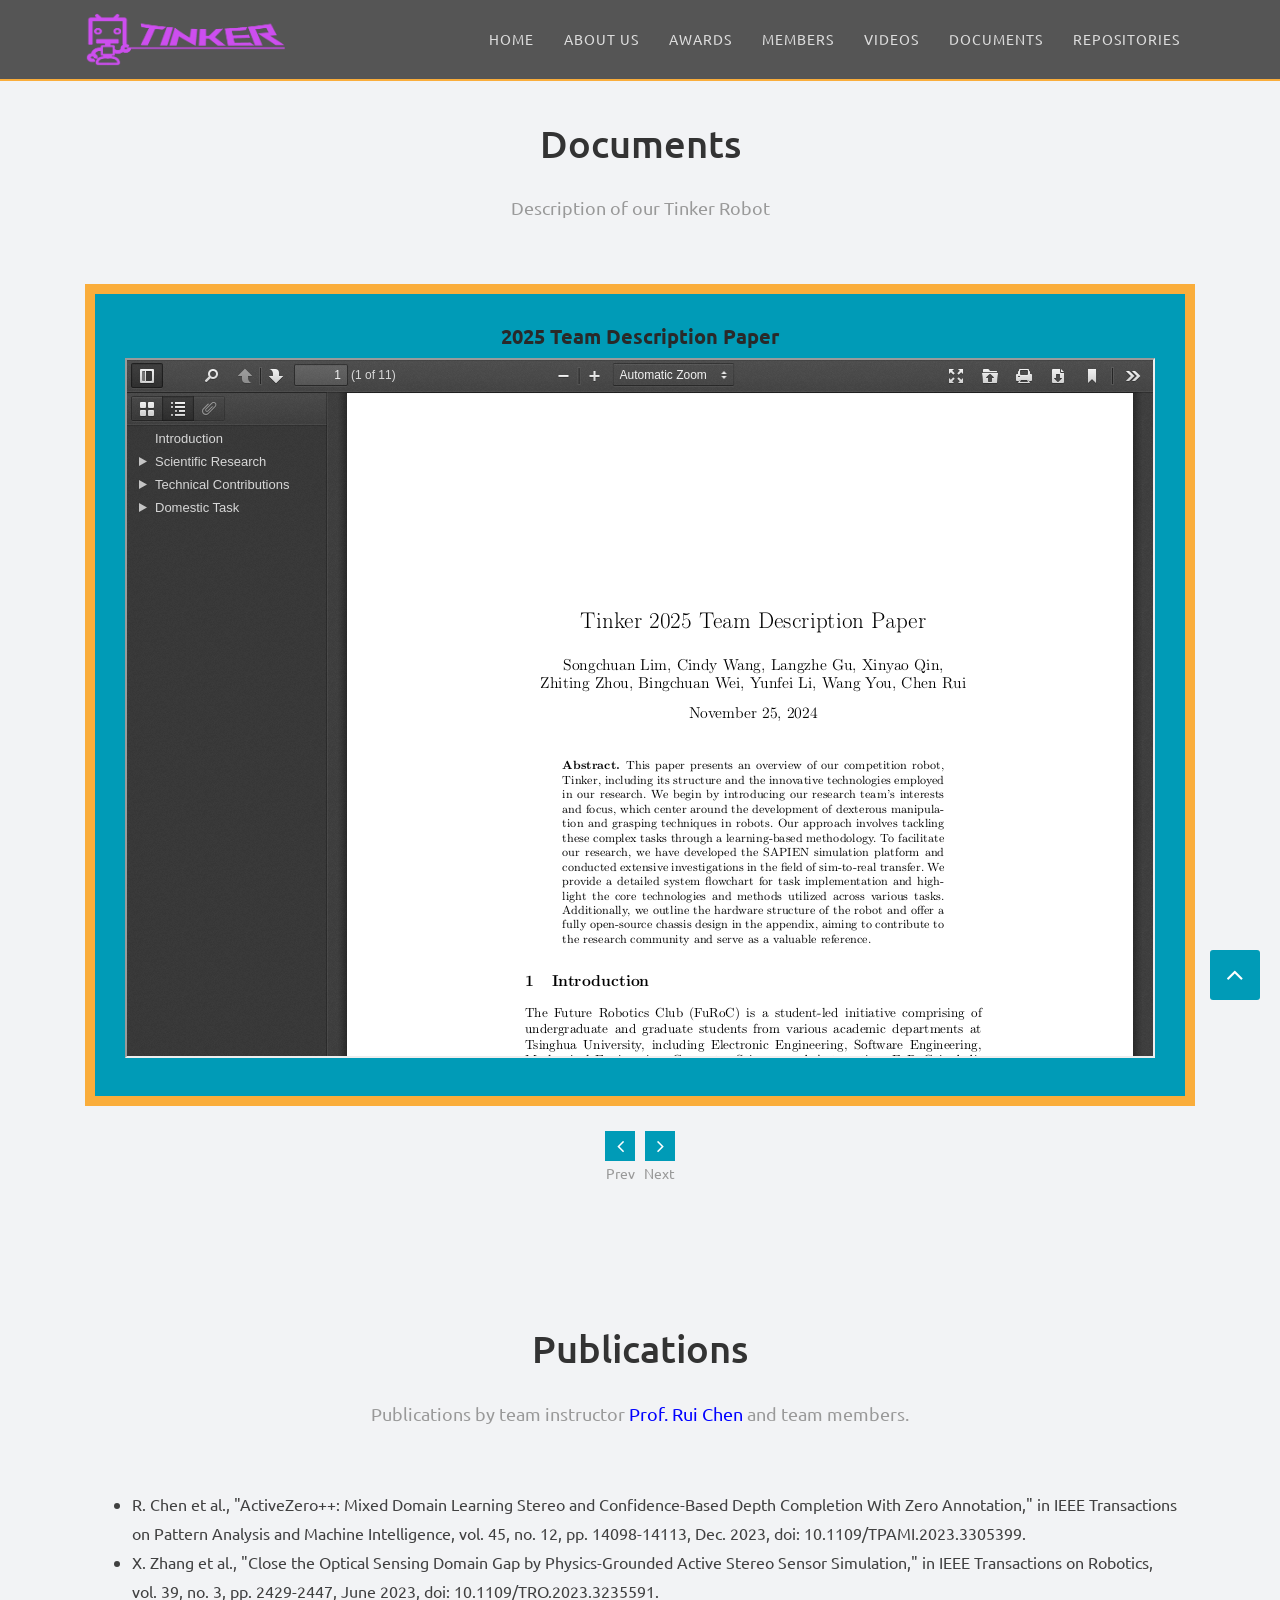
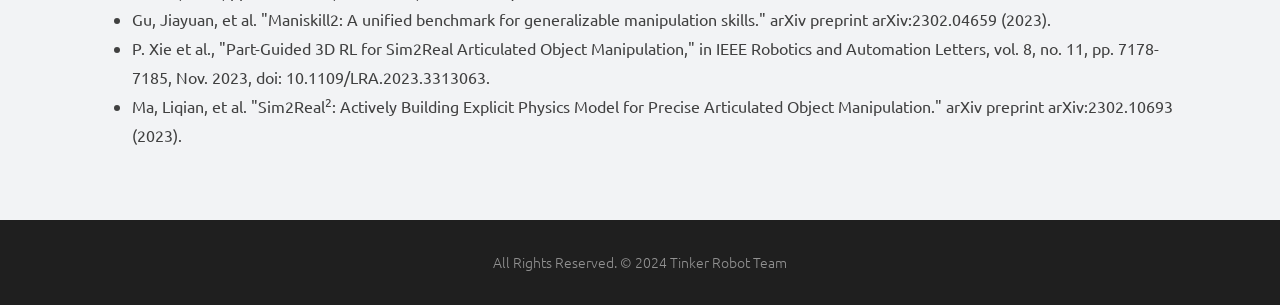
==== commit 3740a950: "Update documents.html" ====
--- a/documents.html
+++ b/documents.html
@@ -105,17 +105,7 @@
             <div class="row">
                 <div class="col-md-12 col-sm-12 text-center">
                     <div class="testi-carousel owl-carousel owl-theme">
-
-						<div class="testimonial clearfix">
-                            <div class="desc">
-                                <h3>2026 Team Description Paper</h3>
-								<iframe src="/js/pdf/web/viewer.html?file=/files/Tinker_TDP_Robocup@Home_2026.pdf" width="100%" height="700"></iframe>
-                            </div>
-                            <!-- end testi-meta -->
-							<br>
-                        </div>
-                        <!-- end testimonial -->
-						
+					
 						<div class="testimonial clearfix">
                             <div class="desc">
                                 <h3>2025 Team Description Paper</h3>
@@ -234,5 +224,3 @@
 }
 </style>
 
-
-
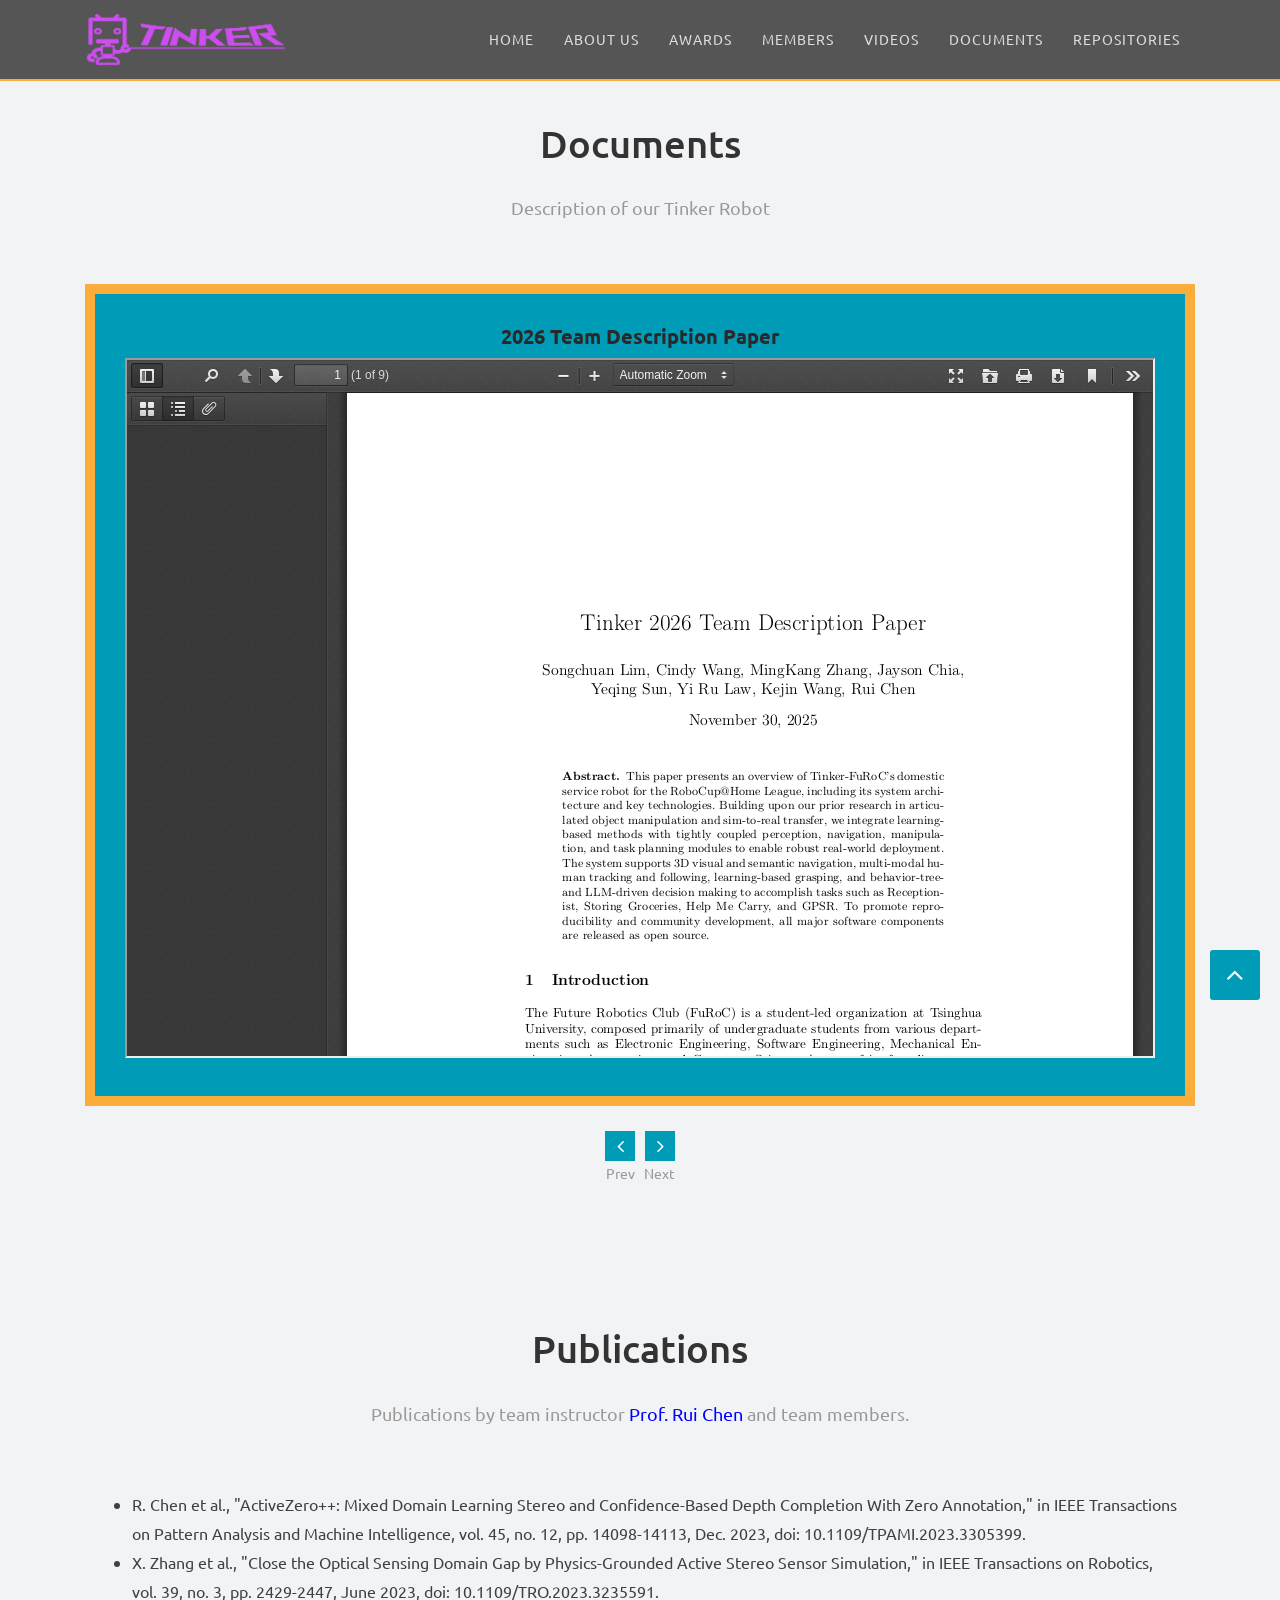
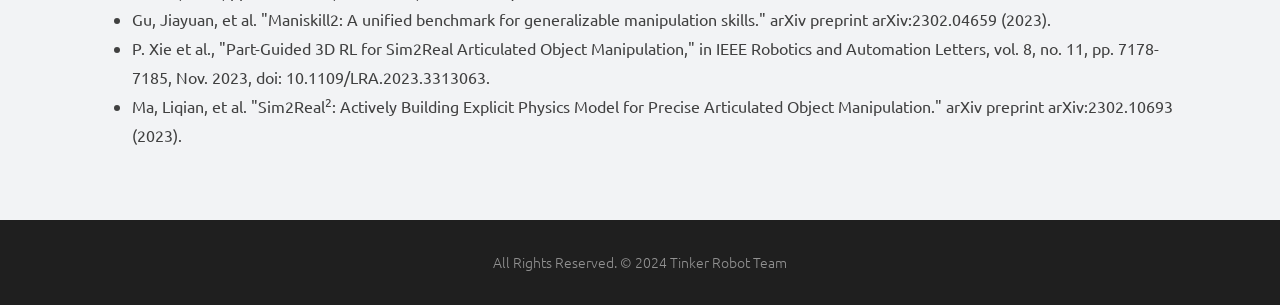
==== commit 716da80a: "Update documents.html" ====
--- a/documents.html
+++ b/documents.html
@@ -105,7 +105,17 @@
             <div class="row">
                 <div class="col-md-12 col-sm-12 text-center">
                     <div class="testi-carousel owl-carousel owl-theme">
-					
+
+						<div class="testimonial clearfix">
+                            <div class="desc">
+                                <h3>2026 Team Description Paper</h3>
+								<iframe src="/js/pdf/web/viewer.html?file=/files/Tinker_TDP_Robocup@Home_2026.pdf" width="100%" height="700"></iframe>
+                            </div>
+                            <!-- end testi-meta -->
+							<br>
+                        </div>
+                        <!-- end testimonial -->
+						
 						<div class="testimonial clearfix">
                             <div class="desc">
                                 <h3>2025 Team Description Paper</h3>
@@ -166,7 +176,7 @@
         <div class="container">
             <div class="section-title text-center">
                 <h3>Publications</h3>
-                <p>Publications by team instructor <a href="https://callmeray.github.io/homepage/Home.html" style="color: blue;">Prof. Rui Chen</a> and team members.</p>
+                <p>Publications by team instructor <a href="https://callmeray.github.io/homepage/" style="color: blue;">Prof. Rui Chen</a> and team members.</p>
             </div><!-- end title -->
         </div><!-- end container -->
 
@@ -224,3 +234,6 @@
 }
 </style>
 
+
+
+
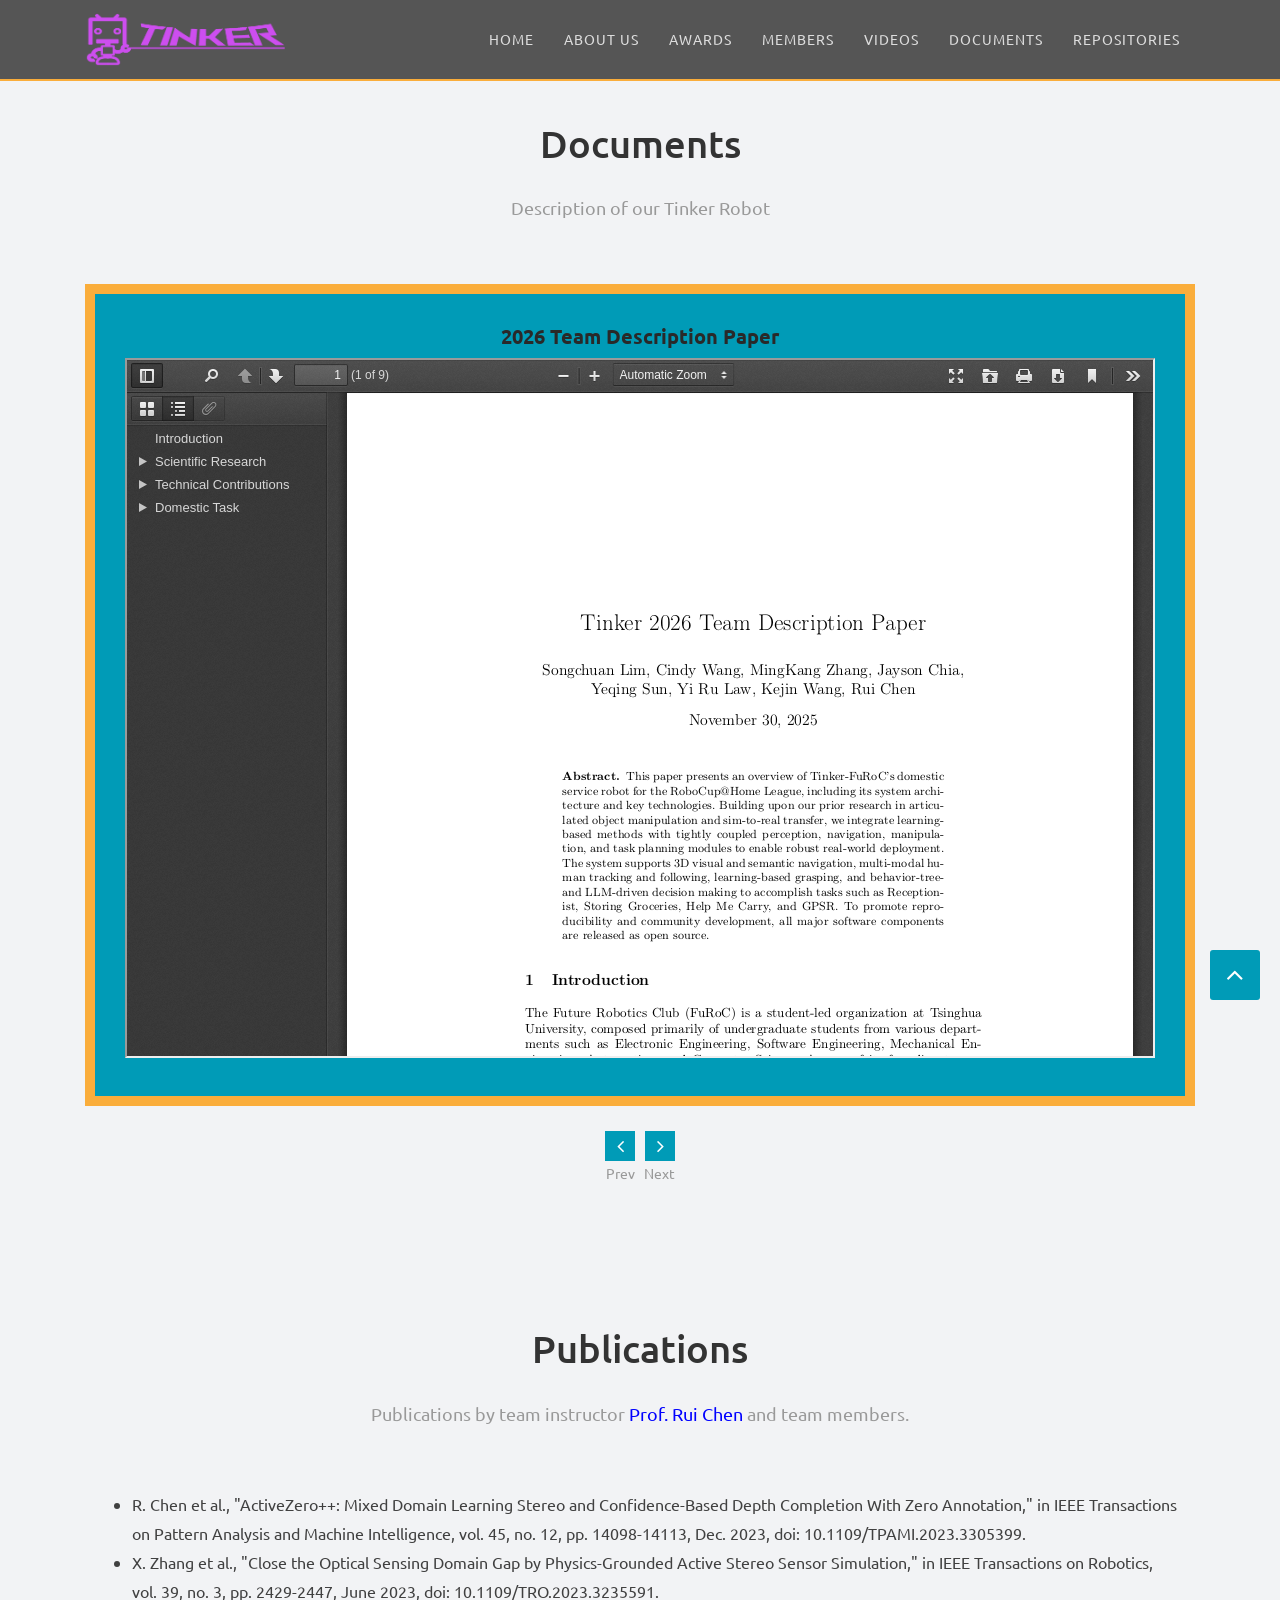
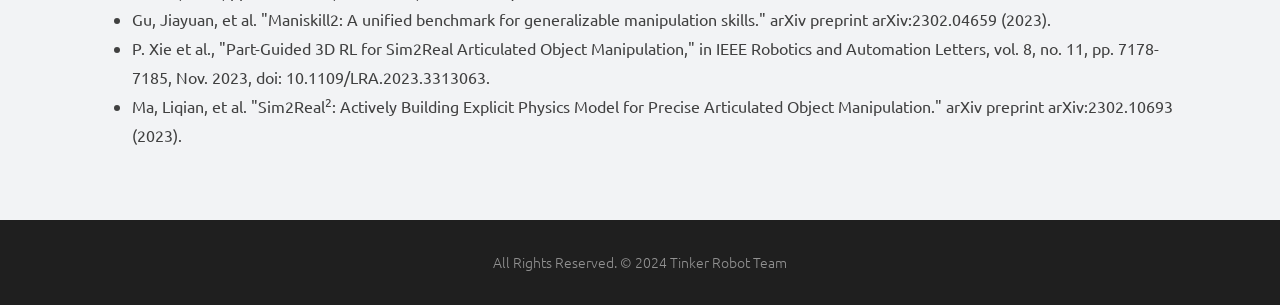
==== commit b651c2b6: "Merge branch 'gh-pages' into ancestral-pages" ====
--- a/documents.html
+++ b/documents.html
@@ -234,6 +234,3 @@
 }
 </style>
 
-
-
-
